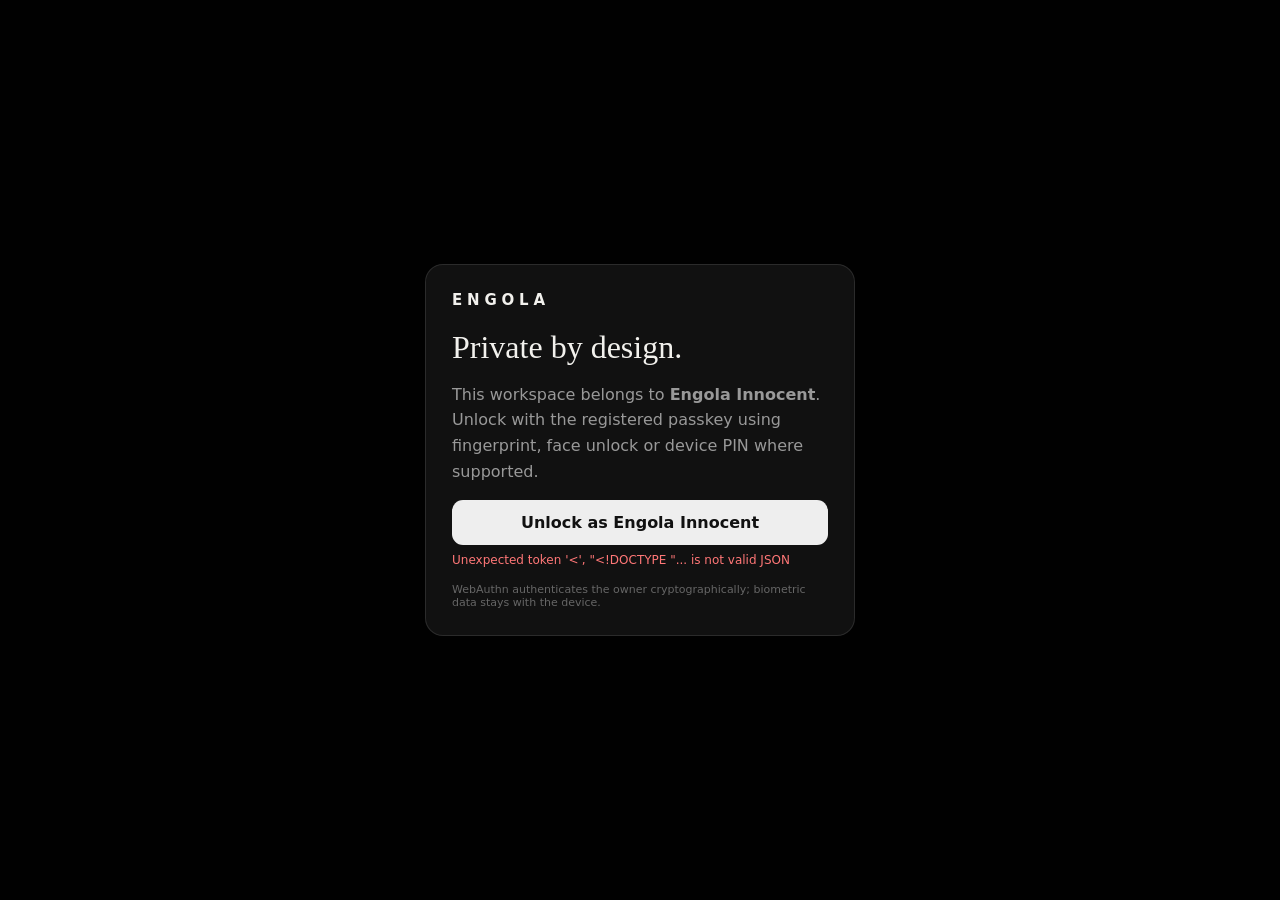
==== static/index.html @ 280062da "Engola v0.6: router-split architecture + Career, Uganda, Voice, Google OAuth modules Continuation fr" ====
<!doctype html><html lang="en"><head><meta charset="utf-8"><meta name="viewport" content="width=device-width,initial-scale=1"><meta name="theme-color" content="#090909"><link rel="manifest" href="/static/manifest.webmanifest"><title>Engola — Private AI Chief of Staff</title><style>
:root{--bg:#090909;--panel:rgba(22,22,22,.72);--panel2:rgba(255,255,255,.06);--line:rgba(255,255,255,.11);--text:#f2f1ed;--muted:#a5a39e;--white:#f7f6f1;--good:#77d7a0;--danger:#ff7777}*{box-sizing:border-box}html,body{margin:0;background:var(--bg);color:var(--text);font-family:Inter,ui-sans-serif,system-ui,-apple-system,Segoe UI,sans-serif}button,input,textarea{font:inherit}.hidden{display:none!important}.app{height:100vh;display:grid;grid-template-columns:230px 1fr;overflow:hidden;background:#0b0b0b}.side{background:linear-gradient(180deg,#0d0d0d,#070707);border-right:1px solid var(--line);padding:20px 14px;display:flex;flex-direction:column}.brand{font-size:15px;letter-spacing:.32em;font-weight:600;padding:8px 10px 28px}.nav{display:grid;gap:5px}.nav button,.quick button{border:0;background:transparent;color:#aaa;text-align:left;padding:11px 12px;border-radius:10px;cursor:pointer}.nav button:hover,.nav button.active{background:#191919;color:#fff}.nav span{display:inline-block;width:24px;color:#777}.sideFoot{margin-top:auto;border-top:1px solid var(--line);padding-top:14px;color:#8f8d89;font-size:11px;line-height:1.7}.ownerMini{border:1px solid var(--line);background:#111;border-radius:13px;padding:11px;margin-bottom:12px}.ownerMini b{color:#eee;font-size:12px}.ownerMini small{display:block;color:#777;margin-top:3px}.dot{color:var(--good)}.main{min-width:0;display:flex;flex-direction:column;position:relative}.top{height:62px;border-bottom:1px solid var(--line);display:flex;align-items:center;justify-content:space-between;padding:0 22px;background:rgba(10,10,10,.8);backdrop-filter:blur(18px);z-index:3}.topLeft{display:flex;gap:12px;align-items:center;color:#aaa;font-size:11px;letter-spacing:.1em}.badge{border:1px solid var(--line);padding:7px 10px;border-radius:999px;color:#ddd}.topRight{display:flex;gap:8px;align-items:center}.search{background:#121212;border:1px solid var(--line);color:#ddd;border-radius:10px;padding:9px 12px;width:min(320px,35vw)}.lock{border:1px solid var(--line);background:#151515;color:#ddd;border-radius:10px;padding:9px 12px;cursor:pointer}.workspace{position:relative;flex:1;overflow:auto}.hero{min-height:300px;position:relative;display:flex;align-items:flex-end;padding:42px;overflow:hidden;border-bottom:1px solid var(--line)}.hero:before{content:"";position:absolute;inset:0;background:linear-gradient(90deg,rgba(0,0,0,.92) 0%,rgba(0,0,0,.68) 38%,rgba(0,0,0,.15) 72%),linear-gradient(0deg,rgba(0,0,0,.85),transparent 60%),url([data-uri]) center 42%/cover no-repeat;filter:saturate(.72) contrast(1.04)}.heroContent{position:relative;z-index:1;max-width:670px}.eyebrow{font-size:10px;letter-spacing:.18em;color:#b8b5ae;text-transform:uppercase}.hero h1{font-family:Georgia,serif;font-weight:400;font-size:clamp(44px,6vw,78px);line-height:.92;margin:10px 0}.hero p{color:#c0bdb6;max-width:600px;font-size:15px;line-height:1.6}.heroMeta{position:absolute;right:28px;top:24px;z-index:1;background:rgba(0,0,0,.45);border:1px solid rgba(255,255,255,.12);backdrop-filter:blur(16px);padding:12px 15px;border-radius:12px;color:#bbb;font-size:11px}.grid{display:grid;grid-template-columns:minmax(0,1fr) 310px;gap:1px;background:var(--line)}.left,.right{background:#0b0b0b;padding:18px}.cards{display:grid;grid-template-columns:repeat(4,minmax(0,1fr));gap:10px}.card{background:linear-gradient(145deg,rgba(255,255,255,.065),rgba(255,255,255,.025));border:1px solid var(--line);border-radius:13px;padding:16px;min-height:125px}.card .label{font-size:9px;letter-spacing:.14em;color:#888;text-transform:uppercase}.card h3{font-size:15px;font-weight:600;margin:10px 0 7px}.card p{font-size:12px;color:#999;line-height:1.5;margin:0}.section{margin-top:18px;border:1px solid var(--line);border-radius:13px;overflow:hidden;background:rgba(255,255,255,.025)}.sectionHead{padding:13px 15px;border-bottom:1px solid var(--line);display:flex;justify-content:space-between;font-size:12px}.sectionHead span{color:#777}.brief{padding:15px;color:#c5c3be;font-size:13px;line-height:1.7}.brief strong{color:#fff}.list{display:grid}.row{padding:13px 15px;border-bottom:1px solid var(--line);display:flex;justify-content:space-between;gap:12px}.row:last-child{border-bottom:0}.row b{font-size:12px}.row small{color:#777}.right{background:#0a0a0a}.sideSection{border:1px solid var(--line);border-radius:13px;margin-bottom:12px;padding:14px}.sideSection h4{margin:0 0 12px;font-size:11px;letter-spacing:.12em;text-transform:uppercase;color:#999}.sideItem{display:flex;justify-content:space-between;padding:9px 0;border-bottom:1px solid rgba(255,255,255,.06);font-size:12px}.sideItem:last-child{border:0}.ok{color:var(--good)}.ask{color:#d2c29b}.deny{color:#c77}.composer{position:sticky;bottom:0;padding:15px 22px;background:linear-gradient(transparent,#0b0b0b 30%)}.box{max-width:850px;margin:auto;border:1px solid rgba(255,255,255,.16);background:rgba(20,20,20,.92);backdrop-filter:blur(20px);border-radius:15px;display:flex;align-items:flex-end;padding:7px}.box textarea{flex:1;background:transparent;border:0;outline:0;color:#eee;resize:none;min-height:42px;padding:10px}.send{width:40px;height:40px;border:0;border-radius:10px;background:#eee;color:#111;cursor:pointer}.modal{position:fixed;inset:0;z-index:10;background:rgba(0,0,0,.88);backdrop-filter:blur(20px);display:grid;place-items:center;padding:20px}.modalCard{width:min(430px,100%);background:#111;border:1px solid var(--line);border-radius:18px;padding:26px}.modalCard h2{font-family:Georgia,serif;font-weight:400;font-size:32px;margin:0 0 8px}.modalCard p{color:#999;line-height:1.6}.authbtn{width:100%;background:#eee;color:#111;border:0;padding:13px;border-radius:11px;font-weight:700;cursor:pointer}.token{width:100%;margin:12px 0;padding:12px;border-radius:10px;background:#090909;border:1px solid var(--line);color:#eee}.error{color:var(--danger);font-size:12px;min-height:18px;margin-top:8px}.secure{font-size:11px;color:#666;margin-top:12px}@media(max-width:1000px){.grid{grid-template-columns:1fr}.right{display:none}.cards{grid-template-columns:repeat(2,1fr)}}@media(max-width:700px){.app{grid-template-columns:1fr}.side{display:none}.hero{padding:28px 22px;min-height:320px}.heroMeta{display:none}.top{padding:0 12px}.search{width:170px}.cards{grid-template-columns:1fr}.left{padding:12px}.composer{padding:10px 12px}}
</style></head><body>
<div id="auth" class="modal"><div class="modalCard"><div class="brand" style="padding:0 0 20px">ENGOLA</div><h2>Private by design.</h2><p id="authText">This workspace belongs to <b>Engola Innocent</b>. Unlock with the registered passkey using fingerprint, face unlock or device PIN where supported.</p><div id="setupArea" class="hidden"><input id="setupToken" class="token" type="password" placeholder="One-time owner setup token"><button class="authbtn" onclick="setupOwner()">Register this device</button></div><div id="loginArea"><button class="authbtn" onclick="loginOwner()">Unlock as Engola Innocent</button></div><div id="authError" class="error"></div><div class="secure">WebAuthn authenticates the owner cryptographically; biometric data stays with the device.</div></div></div>
<div id="app" class="app hidden"><aside class="side"><div class="brand">ENGOLA</div><div class="nav"><button class="active"><span>⌂</span>Home</button><button><span>⌁</span>Intelligence</button><button onclick="showMedia()"><span>▶</span>Media Intelligence</button><button><span>▣</span>Work</button><button onclick="showCareer()"><span>◌</span>Career & Jobs</button><button onclick="showUganda()"><span>◇</span>Knowledge</button><button><span>□</span>Files</button><button><span>↯</span>Automations</button><button><span>◈</span>Memory</button><button onclick="showGoogle()"><span>◎</span>Google</button><button onclick="showVoice()"><span>♪</span>Voice Narration</button><button><span>◉</span>Security</button></div><div class="sideFoot"><div class="ownerMini"><b>Owner authenticated</b><small>Engola Innocent · Passkey active</small></div><div><span class="dot">●</span> System online</div><div>Private AI operating system · v0.6.0</div></div></aside><main class="main"><header class="top"><div class="topLeft"><span class="badge">OWNER MODE</span><span>ENGOLA INNOCENT</span></div><div class="topRight"><input class="search" placeholder="Search anything…"><button class="lock" onclick="toggleVoice()" id="voiceBtn">Voice</button><button class="lock" onclick="logout()">Lock</button></div></header><div class="workspace"><section id="mediaPanel" class="section" style="display:none;margin:18px 22px 0"><div class="sectionHead"><b>Media Intelligence</b><span>YouTube inside Engola</span></div><div style="display:grid;grid-template-columns:minmax(0,1.7fr) minmax(280px,.8fr);gap:14px"><div><div id="ytWrap" style="aspect-ratio:16/9;background:#050505;border:1px solid var(--line);border-radius:14px;overflow:hidden;display:grid;place-items:center;color:#777">Paste a YouTube link to bring the player into Engola.</div><div id="mediaMeta" class="brief" style="margin-top:10px">Engola can embed the video and study its public metadata and related authoritative sources. It will not pretend it watched a video when no transcript/content is available.</div></div><div class="brief"><input id="ytUrl" class="token" placeholder="YouTube URL…"><button class="authbtn" onclick="loadMedia()">Bring into Engola</button><button class="authbtn" style="margin-top:8px;background:#1a1a1a;color:#eee;border:1px solid var(--line)" onclick="studyMedia()">Study & learn</button><div id="mediaStatus" class="error"></div></div></div></section><section id="careerPanel" class="section" style="display:none;margin:18px 22px 0"><div class="sectionHead"><b>Career & Jobs</b><span>Transparent match scoring</span></div><div style="display:grid;grid-template-columns:minmax(0,1.1fr) minmax(260px,.9fr);gap:14px"><div><div id="careerList" class="list">Loading…</div></div><div class="brief"><input id="careerTitle" class="token" placeholder="Job title…"><input id="careerCompany" class="token" style="margin-top:8px" placeholder="Company (optional)…"><input id="careerUrl" class="token" style="margin-top:8px" placeholder="Listing URL (optional)…"><textarea id="careerDescription" class="token" style="margin-top:8px;min-height:90px" placeholder="Paste the job description…"></textarea><button class="authbtn" style="margin-top:8px" onclick="addOpportunity()">Add & score</button><div id="careerStatus" class="error"></div><div class="brief" style="margin-top:12px">Scoring compares this description against skills you've told Engola to remember (memory key <code>skill:*</code>). Nothing is ever submitted anywhere without your explicit approval, and Engola has no live job-board integration -- approved opportunities are marked ready for you to submit by hand.</div></div></div></section><section id="ugandaPanel" class="section" style="display:none;margin:18px 22px 0"><div class="sectionHead"><b>Uganda Knowledge</b><span>Authoritative source registry</span></div><div id="ugandaList" class="list">Loading…</div></section><section id="googlePanel" class="section" style="display:none;margin:18px 22px 0"><div class="sectionHead"><b>Google</b><span>OAuth connection</span></div><div class="brief" id="googleStatus">Checking status…</div><div style="margin-top:10px;display:flex;gap:8px"><button class="authbtn" onclick="connectGoogle()">Connect Google account</button><button class="authbtn" style="background:#1a1a1a;color:#eee;border:1px solid var(--line)" onclick="disconnectGoogle()">Disconnect</button></div></section><section id="voicePanel" class="section" style="display:none;margin:18px 22px 0"><div class="sectionHead"><b>Voice Narration</b><span>Pacing preview, no cloned voices</span></div><div class="brief"><textarea id="voiceText" class="token" style="min-height:100px" placeholder="Paste text for Engola to narrate in a paced, documentary style…"></textarea><button class="authbtn" style="margin-top:8px" onclick="narratePreview()">Shape & play</button><div id="voiceStatus" class="error"></div><div id="voiceSegments" class="list" style="margin-top:10px"></div></div></section><section class="hero"><div class="heroContent"><div class="eyebrow">Private AI chief of staff</div><h1>Good evening, Sir.</h1><p>I've gathered your priorities, opportunities and active work into one place. Ask me to research, plan, create or execute.</p></div><div class="heroMeta">Kampala · Owner authenticated<br><span class="dot">●</span> All systems nominal</div></section><section class="grid"><div class="left"><div class="cards"><div class="card"><div class="label">Priority</div><h3>Tax & Regulatory</h3><p>Latest Uganda research, filings and response work.</p></div><div class="card"><div class="label">Opportunities</div><h3>Career & Jobs</h3><p>Find, rank and prepare applications for strong matches.</p></div><div class="card"><div class="label">Watchlist</div><h3>Important signals</h3><p>Business, finance and regulatory changes worth your attention.</p></div><div class="card"><div class="label">Next actions</div><h3>Today's focus</h3><p>Turn priorities into concrete actions, not just suggestions.</p></div></div><div class="section"><div class="sectionHead"><b>Today's Briefing</b><span>Prepared for Sir</span></div><div class="brief"><strong>Sir, here's what I've prioritized:</strong><br>• Review current Uganda tax developments and active client matters.<br>• Check newly matched finance, tax and accounting roles.<br>• Keep your documents, deadlines and projects organized.<br>• Surface anything that could materially affect your opportunities or security.</div></div><div class="section"><div class="sectionHead"><b>Recent activity</b><span>Live</span></div><div class="list"><div class="row" style="cursor:pointer" onclick="showUganda()"><b>Knowledge base</b><small>Uganda laws & regulations</small></div><div class="row" style="cursor:pointer" onclick="showCareer()"><b>Career agent</b><small>Job search ready</small></div><div class="row"><b>Owner memory</b><small>Continuous learning enabled</small></div></div></div><div id="chat"></div></div><aside class="right"><div class="sideSection"><h4>Active context</h4><div class="sideItem"><span>Uganda Laws & Constitution</span><span class="ok">Live</span></div><div class="sideItem"><span>Tax Laws & URA</span><span class="ok">Live</span></div><div class="sideItem"><span>Career profile</span><span class="ask">Connected</span></div><div class="sideItem"><span>Private files</span><span class="ask">Permission</span></div></div><div class="sideSection"><h4>Permissions</h4><div id="permissions"></div></div><div class="sideSection"><h4>Security state</h4><div class="sideItem"><span>Owner identity</span><span class="ok">Verified</span></div><div class="sideItem"><span>External actions</span><span class="ask">Approval</span></div><div class="sideItem"><span>Financial actions</span><span class="deny">Locked</span></div></div></aside></section></div><div class="composer"><div class="box"><textarea id="input" placeholder="What shall we handle, Sir?" rows="1" onkeydown="key(event)"></textarea><button class="send" onclick="send()">→</button></div></div></main></div>
<script>
const $=id=>document.getElementById(id);function b64ToBytes(s){s=s.replace(/-/g,'+').replace(/_/g,'/');while(s.length%4)s+='=';const bin=atob(s);return Uint8Array.from(bin,c=>c.charCodeAt(0))}function bytesToB64(buf){let s='';new Uint8Array(buf).forEach(b=>s+=String.fromCharCode(b));return btoa(s).replace(/\+/g,'-').replace(/\//g,'_').replace(/=+$/,'')}function creationOpts(o){return {...o,challenge:b64ToBytes(o.challenge),user:{...o.user,id:b64ToBytes(o.user.id)},excludeCredentials:(o.excludeCredentials||[]).map(x=>({...x,id:b64ToBytes(x.id)}))}}function requestOpts(o){return {...o,challenge:b64ToBytes(o.challenge),allowCredentials:(o.allowCredentials||[]).map(x=>({...x,id:b64ToBytes(x.id)}))}}function credentialJSON(c){return {id:c.id,rawId:bytesToB64(c.rawId),type:c.type,response:{clientDataJSON:bytesToB64(c.response.clientDataJSON),attestationObject:c.response.attestationObject?bytesToB64(c.response.attestationObject):undefined,authenticatorData:c.response.authenticatorData?bytesToB64(c.response.authenticatorData):undefined,signature:c.response.signature?bytesToB64(c.response.signature):undefined,userHandle:c.response.userHandle?bytesToB64(c.response.userHandle):null}}}async function api(url,opts={}){const r=await fetch(url,{...opts,headers:{'Content-Type':'application/json',...(opts.headers||{})}});const d=await r.json();if(!r.ok)throw Error(d.error||'Request failed');return d}async function boot(){try{const s=await api('/api/auth/status');if(s.authenticated){unlock();return}if(s.setup_required){$('setupArea').classList.remove('hidden');$('loginArea').classList.add('hidden');$('authText').innerHTML='One-time setup for <b>Engola Innocent</b>. Enter the deployment token and approve the device passkey prompt.'}}catch(e){err(e.message)}}function unlock(){$('auth').classList.add('hidden');$('app').classList.remove('hidden');load()}async function setupOwner(){try{$('authError').textContent='';const token=$('setupToken').value.trim();const o=await api('/api/auth/setup/options',{method:'POST',body:JSON.stringify({setup_token:token})});const c=await navigator.credentials.create({publicKey:creationOpts(o)});await api('/api/auth/setup/verify',{method:'POST',body:JSON.stringify({...credentialJSON(c),setup_token:token})});unlock()}catch(e){err(e.message)}}async function loginOwner(){try{$('authError').textContent='';const o=await api('/api/auth/login/options',{method:'POST'});const c=await navigator.credentials.get({publicKey:requestOpts(o)});await api('/api/auth/login/verify',{method:'POST',body:JSON.stringify(credentialJSON(c))});unlock()}catch(e){err(e.message)}}function err(x){$('authError').textContent=x}async function logout(){await api('/api/auth/logout',{method:'POST'});location.reload()}async function load(){try{const d=await api('/api/history');renderPermissions(d.permissions);for(const m of d.messages)addMsg(m.role,m.content)}catch(e){if(e.message.includes('authentication'))location.reload()}}function renderPermissions(ps){$('permissions').innerHTML=ps.map(p=>`<div class="sideItem"><span>${p.name}</span><span class="${p.status==='allow'?'ok':p.status==='deny'?'deny':'ask'}">${p.status}</span></div>`).join('')}function addMsg(role,text){const el=document.createElement('div');el.className='section';el.style.marginTop='14px';el.innerHTML=`<div class="sectionHead"><b>${role==='assistant'?'Engola':'Sir'}</b><span>Conversation</span></div><div class="brief"></div>`;el.querySelector('.brief').textContent=text;$('chat').appendChild(el);if(role==='assistant'&&window.engolaVoice) speak(text)}function key(e){if(e.key==='Enter'&&!e.shiftKey){e.preventDefault();send()}}async function send(){const i=$('input'),text=i.value.trim();if(!text)return;i.value='';addMsg('user',text);const loading=document.createElement('div');loading.className='section';loading.innerHTML='<div class="brief">Engola is thinking…</div>';$('chat').appendChild(loading);try{const d=await api('/api/chat',{method:'POST',body:JSON.stringify({message:text})});loading.remove();addMsg('assistant',d.answer)}catch(e){loading.querySelector('.brief').textContent='Error: '+e.message}}

window.engolaVoice=false;function pickVoice(){const vs=speechSynthesis.getVoices();return vs.find(v=>/^en-GB/i.test(v.lang))||vs.find(v=>/English.*UK|British/i.test(v.name))||vs.find(v=>/^en/i.test(v.lang))||vs[0]}function speak(text){if(!('speechSynthesis'in window))return;speechSynthesis.cancel();const u=new SpeechSynthesisUtterance(text);const v=pickVoice();if(v)u.voice=v;u.lang='en-GB';u.rate=.88;u.pitch=.86;speechSynthesis.speak(u)}function toggleVoice(){if(!('speechSynthesis'in window)){alert('Voice playback is not supported by this browser.');return}window.engolaVoice=!window.engolaVoice;$('voiceBtn').textContent=window.engolaVoice?'Voice on':'Voice';if(!window.engolaVoice)speechSynthesis.cancel();else speak('Voice mode is active, Sir.')}

async function loadMedia(){const url=$('ytUrl').value.trim();if(!url)return;try{$('mediaStatus').textContent='';const d=await api('/api/media/youtube',{method:'POST',body:JSON.stringify({url})});$('ytWrap').innerHTML=`<iframe src="${d.embed_url}" style="width:100%;height:100%;border:0" allow="accelerometer;autoplay;clipboard-write;encrypted-media;gyroscope;picture-in-picture;web-share" allowfullscreen></iframe>`;$('mediaMeta').innerHTML=`<b>${escapeHtml(d.title)}</b><br>${escapeHtml(d.author||'YouTube')}<br><small>${escapeHtml(d.watch_url)}</small>`;window.currentMedia=d}catch(e){$('mediaStatus').textContent=e.message}}
async function studyMedia(){if(!window.currentMedia){await loadMedia();}if(!window.currentMedia)return;try{$('mediaStatus').textContent='Engola is studying the source and checking related information…';const d=await api('/api/media/study',{method:'POST',body:JSON.stringify({url:window.currentMedia.watch_url,title:window.currentMedia.title})});$('mediaMeta').textContent=d.answer;$('mediaStatus').textContent='Stored in private Engola memory.'}catch(e){$('mediaStatus').textContent=e.message}}
function showMedia(){$('mediaPanel').style.display='block';$('mediaPanel').scrollIntoView({behavior:'smooth',block:'start'})}
function showPanel(id){$(id).style.display='block';$(id).scrollIntoView({behavior:'smooth',block:'start'})}

function showCareer(){showPanel('careerPanel');loadCareer()}
async function loadCareer(){try{const d=await api('/api/career/opportunities');renderCareer(d.opportunities)}catch(e){$('careerList').textContent=e.message}}
function renderCareer(items){if(!items.length){$('careerList').innerHTML='<div class="brief">No opportunities yet. Add one on the right.</div>';return}$('careerList').innerHTML=items.map(o=>{let bd={};try{bd=JSON.parse((o.score_breakdown||'{}').replace(/'/g,'"'))}catch(e){}const skills=(bd.matched_skills||[]).join(', ')||'—';return `<div class="row"><b>${escapeHtml(o.title)}${o.company?' · '+escapeHtml(o.company):''}</b><small>Score ${o.score??0}/100 · matched: ${escapeHtml(skills)} · status: ${o.status}</small><div style="margin-top:6px;display:flex;gap:6px;flex-wrap:wrap"><button class="authbtn" style="padding:6px 10px" onclick="rescoreOpportunity(${o.id})">Rescore</button><button class="authbtn" style="padding:6px 10px" onclick="approveOpportunity(${o.id})">Approve</button><button class="authbtn" style="padding:6px 10px" onclick="submitOpportunity(${o.id})">Mark ready</button></div></div>`}).join('')}
async function addOpportunity(){try{$('careerStatus').textContent='';const title=$('careerTitle').value.trim();const company=$('careerCompany').value.trim();const url=$('careerUrl').value.trim();const description=$('careerDescription').value.trim();if(!title||!description){$('careerStatus').textContent='Title and description are required.';return}await api('/api/career/opportunities',{method:'POST',body:JSON.stringify({title,company,url,description})});$('careerTitle').value='';$('careerCompany').value='';$('careerUrl').value='';$('careerDescription').value='';loadCareer()}catch(e){$('careerStatus').textContent=e.message}}
async function rescoreOpportunity(id){try{await api(`/api/career/opportunities/${id}/rescore`,{method:'POST'});loadCareer()}catch(e){$('careerStatus').textContent=e.message}}
async function approveOpportunity(id){try{await api(`/api/career/opportunities/${id}/approve`,{method:'POST',body:JSON.stringify({confirm:true})});loadCareer()}catch(e){$('careerStatus').textContent=e.message}}
async function submitOpportunity(id){try{const d=await api(`/api/career/opportunities/${id}/submit`,{method:'POST'});alert(d.note||'Marked ready.');loadCareer()}catch(e){$('careerStatus').textContent=e.message}}

function showUganda(){showPanel('ugandaPanel');loadUganda()}
async function loadUganda(){try{const d=await api('/api/uganda/sources');$('ugandaList').innerHTML=d.sources.map(s=>`<div class="row"><b>${escapeHtml(s.name)}</b><small>${escapeHtml(s.domain)} · ${escapeHtml(s.category)}</small><div style="color:#999;font-size:12px;margin-top:4px">${escapeHtml(s.description)}</div></div>`).join('')}catch(e){$('ugandaList').textContent=e.message}}

function showGoogle(){showPanel('googlePanel');loadGoogle()}
async function loadGoogle(){try{const d=await api('/api/google/status');$('googleStatus').innerHTML=d.configured?(d.connected?'<span class="ok">Connected.</span> Engola can use your authorized Google scopes.':'Configured, but not yet connected. Click Connect to authorize.'):'Google OAuth is not configured on the server (no client credentials set). Connecting will not work until an owner adds real credentials to the environment.'}catch(e){$('googleStatus').textContent=e.message}}
function connectGoogle(){location.href='/api/google/authorize'}
async function disconnectGoogle(){try{await api('/api/google/disconnect',{method:'POST'});loadGoogle()}catch(e){$('googleStatus').textContent=e.message}}

function showVoice(){showPanel('voicePanel')}
async function narratePreview(){try{$('voiceStatus').textContent='';const text=$('voiceText').value.trim();if(!text){$('voiceStatus').textContent='Enter some text first.';return}const d=await api('/api/voice/narrate',{method:'POST',body:JSON.stringify({text})});$('voiceSegments').innerHTML=d.segments.map(s=>`<div class="row"><b>${escapeHtml(s.text)}</b><small>~${s.estimated_seconds}s · pause after: ${s.pause_after_ms}ms</small></div>`).join('')+`<div class="brief" style="margin-top:8px">${escapeHtml(d.note)}</div>`;if('speechSynthesis'in window){speechSynthesis.cancel();for(const seg of d.segments){await new Promise(res=>{const u=new SpeechSynthesisUtterance(seg.text);const v=pickVoice();if(v)u.voice=v;u.lang='en-GB';u.rate=.88;u.pitch=.86;u.onend=()=>setTimeout(res,seg.pause_after_ms||0);speechSynthesis.speak(u)})}}}catch(e){$('voiceStatus').textContent=e.message}}
function escapeHtml(x){return String(x).replace(/[&<>"']/g,c=>({'&':'&amp;','<':'&lt;','>':'&gt;','"':'&quot;',"'":'&#39;'}[c]))}

if('serviceWorker'in navigator)navigator.serviceWorker.register('/static/sw.js').catch(()=>{});boot();
</script></body></html>
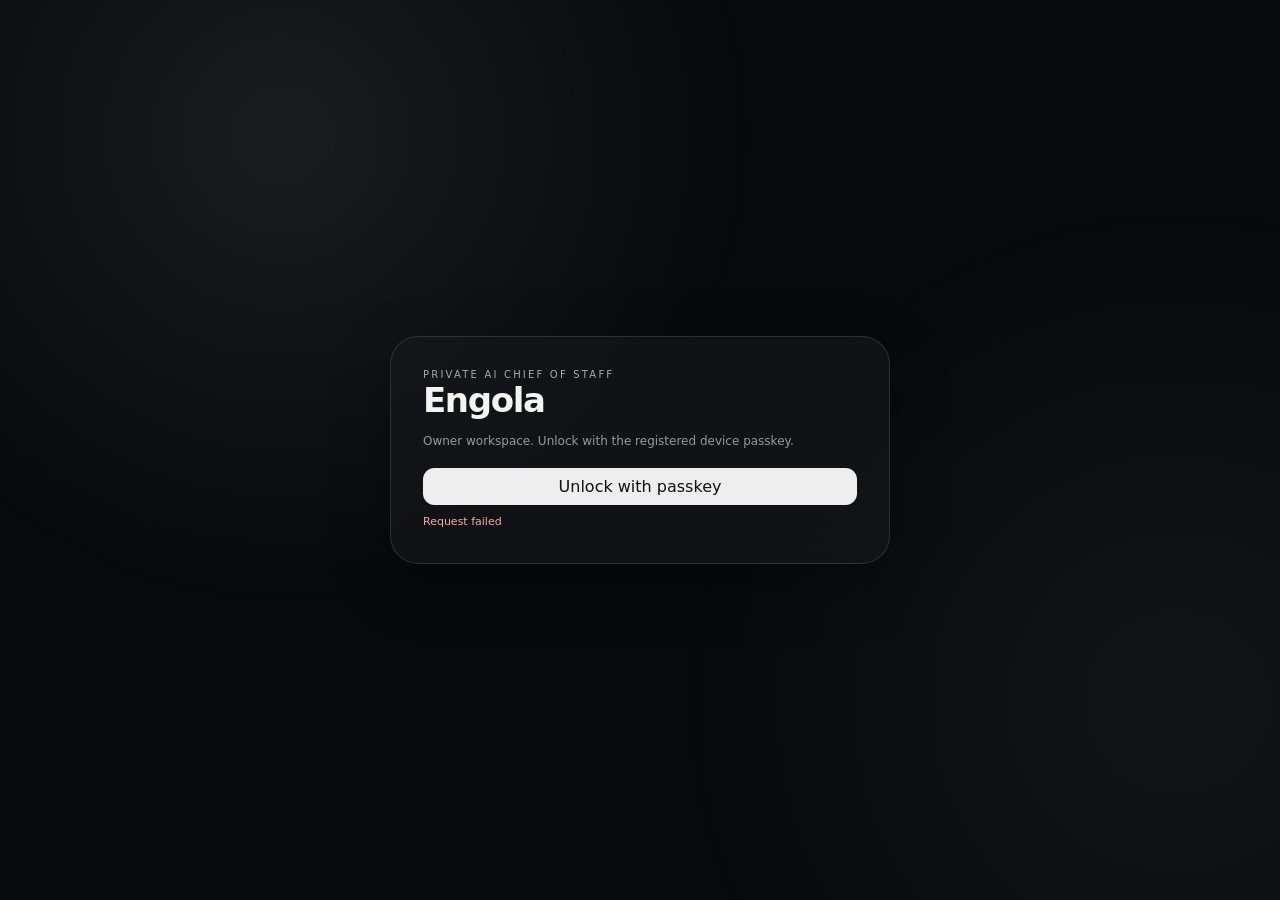
==== commit 7fade71e: "Engola v0.10: deploy functional command center UI" ====
--- a/static/index.html
+++ b/static/index.html
@@ -1,37 +1,50 @@
-<!doctype html><html lang="en"><head><meta charset="utf-8"><meta name="viewport" content="width=device-width,initial-scale=1"><meta name="theme-color" content="#090909"><link rel="manifest" href="/static/manifest.webmanifest"><title>Engola — Private AI Chief of Staff</title><style>
-:root{--bg:#090909;--panel:rgba(22,22,22,.72);--panel2:rgba(255,255,255,.06);--line:rgba(255,255,255,.11);--text:#f2f1ed;--muted:#a5a39e;--white:#f7f6f1;--good:#77d7a0;--danger:#ff7777}*{box-sizing:border-box}html,body{margin:0;background:var(--bg);color:var(--text);font-family:Inter,ui-sans-serif,system-ui,-apple-system,Segoe UI,sans-serif}button,input,textarea{font:inherit}.hidden{display:none!important}.app{height:100vh;display:grid;grid-template-columns:230px 1fr;overflow:hidden;background:#0b0b0b}.side{background:linear-gradient(180deg,#0d0d0d,#070707);border-right:1px solid var(--line);padding:20px 14px;display:flex;flex-direction:column}.brand{font-size:15px;letter-spacing:.32em;font-weight:600;padding:8px 10px 28px}.nav{display:grid;gap:5px}.nav button,.quick button{border:0;background:transparent;color:#aaa;text-align:left;padding:11px 12px;border-radius:10px;cursor:pointer}.nav button:hover,.nav button.active{background:#191919;color:#fff}.nav span{display:inline-block;width:24px;color:#777}.sideFoot{margin-top:auto;border-top:1px solid var(--line);padding-top:14px;color:#8f8d89;font-size:11px;line-height:1.7}.ownerMini{border:1px solid var(--line);background:#111;border-radius:13px;padding:11px;margin-bottom:12px}.ownerMini b{color:#eee;font-size:12px}.ownerMini small{display:block;color:#777;margin-top:3px}.dot{color:var(--good)}.main{min-width:0;display:flex;flex-direction:column;position:relative}.top{height:62px;border-bottom:1px solid var(--line);display:flex;align-items:center;justify-content:space-between;padding:0 22px;background:rgba(10,10,10,.8);backdrop-filter:blur(18px);z-index:3}.topLeft{display:flex;gap:12px;align-items:center;color:#aaa;font-size:11px;letter-spacing:.1em}.badge{border:1px solid var(--line);padding:7px 10px;border-radius:999px;color:#ddd}.topRight{display:flex;gap:8px;align-items:center}.search{background:#121212;border:1px solid var(--line);color:#ddd;border-radius:10px;padding:9px 12px;width:min(320px,35vw)}.lock{border:1px solid var(--line);background:#151515;color:#ddd;border-radius:10px;padding:9px 12px;cursor:pointer}.workspace{position:relative;flex:1;overflow:auto}.hero{min-height:300px;position:relative;display:flex;align-items:flex-end;padding:42px;overflow:hidden;border-bottom:1px solid var(--line)}.hero:before{content:"";position:absolute;inset:0;background:linear-gradient(90deg,rgba(0,0,0,.92) 0%,rgba(0,0,0,.68) 38%,rgba(0,0,0,.15) 72%),linear-gradient(0deg,rgba(0,0,0,.85),transparent 60%),url([data-uri]) center 42%/cover no-repeat;filter:saturate(.72) contrast(1.04)}.heroContent{position:relative;z-index:1;max-width:670px}.eyebrow{font-size:10px;letter-spacing:.18em;color:#b8b5ae;text-transform:uppercase}.hero h1{font-family:Georgia,serif;font-weight:400;font-size:clamp(44px,6vw,78px);line-height:.92;margin:10px 0}.hero p{color:#c0bdb6;max-width:600px;font-size:15px;line-height:1.6}.heroMeta{position:absolute;right:28px;top:24px;z-index:1;background:rgba(0,0,0,.45);border:1px solid rgba(255,255,255,.12);backdrop-filter:blur(16px);padding:12px 15px;border-radius:12px;color:#bbb;font-size:11px}.grid{display:grid;grid-template-columns:minmax(0,1fr) 310px;gap:1px;background:var(--line)}.left,.right{background:#0b0b0b;padding:18px}.cards{display:grid;grid-template-columns:repeat(4,minmax(0,1fr));gap:10px}.card{background:linear-gradient(145deg,rgba(255,255,255,.065),rgba(255,255,255,.025));border:1px solid var(--line);border-radius:13px;padding:16px;min-height:125px}.card .label{font-size:9px;letter-spacing:.14em;color:#888;text-transform:uppercase}.card h3{font-size:15px;font-weight:600;margin:10px 0 7px}.card p{font-size:12px;color:#999;line-height:1.5;margin:0}.section{margin-top:18px;border:1px solid var(--line);border-radius:13px;overflow:hidden;background:rgba(255,255,255,.025)}.sectionHead{padding:13px 15px;border-bottom:1px solid var(--line);display:flex;justify-content:space-between;font-size:12px}.sectionHead span{color:#777}.brief{padding:15px;color:#c5c3be;font-size:13px;line-height:1.7}.brief strong{color:#fff}.list{display:grid}.row{padding:13px 15px;border-bottom:1px solid var(--line);display:flex;justify-content:space-between;gap:12px}.row:last-child{border-bottom:0}.row b{font-size:12px}.row small{color:#777}.right{background:#0a0a0a}.sideSection{border:1px solid var(--line);border-radius:13px;margin-bottom:12px;padding:14px}.sideSection h4{margin:0 0 12px;font-size:11px;letter-spacing:.12em;text-transform:uppercase;color:#999}.sideItem{display:flex;justify-content:space-between;padding:9px 0;border-bottom:1px solid rgba(255,255,255,.06);font-size:12px}.sideItem:last-child{border:0}.ok{color:var(--good)}.ask{color:#d2c29b}.deny{color:#c77}.composer{position:sticky;bottom:0;padding:15px 22px;background:linear-gradient(transparent,#0b0b0b 30%)}.box{max-width:850px;margin:auto;border:1px solid rgba(255,255,255,.16);background:rgba(20,20,20,.92);backdrop-filter:blur(20px);border-radius:15px;display:flex;align-items:flex-end;padding:7px}.box textarea{flex:1;background:transparent;border:0;outline:0;color:#eee;resize:none;min-height:42px;padding:10px}.send{width:40px;height:40px;border:0;border-radius:10px;background:#eee;color:#111;cursor:pointer}.modal{position:fixed;inset:0;z-index:10;background:rgba(0,0,0,.88);backdrop-filter:blur(20px);display:grid;place-items:center;padding:20px}.modalCard{width:min(430px,100%);background:#111;border:1px solid var(--line);border-radius:18px;padding:26px}.modalCard h2{font-family:Georgia,serif;font-weight:400;font-size:32px;margin:0 0 8px}.modalCard p{color:#999;line-height:1.6}.authbtn{width:100%;background:#eee;color:#111;border:0;padding:13px;border-radius:11px;font-weight:700;cursor:pointer}.token{width:100%;margin:12px 0;padding:12px;border-radius:10px;background:#090909;border:1px solid var(--line);color:#eee}.error{color:var(--danger);font-size:12px;min-height:18px;margin-top:8px}.secure{font-size:11px;color:#666;margin-top:12px}@media(max-width:1000px){.grid{grid-template-columns:1fr}.right{display:none}.cards{grid-template-columns:repeat(2,1fr)}}@media(max-width:700px){.app{grid-template-columns:1fr}.side{display:none}.hero{padding:28px 22px;min-height:320px}.heroMeta{display:none}.top{padding:0 12px}.search{width:170px}.cards{grid-template-columns:1fr}.left{padding:12px}.composer{padding:10px 12px}}
-</style></head><body>
-<div id="auth" class="modal"><div class="modalCard"><div class="brand" style="padding:0 0 20px">ENGOLA</div><h2>Private by design.</h2><p id="authText">This workspace belongs to <b>Engola Innocent</b>. Unlock with the registered passkey using fingerprint, face unlock or device PIN where supported.</p><div id="setupArea" class="hidden"><input id="setupToken" class="token" type="password" placeholder="One-time owner setup token"><button class="authbtn" onclick="setupOwner()">Register this device</button></div><div id="loginArea"><button class="authbtn" onclick="loginOwner()">Unlock as Engola Innocent</button></div><div id="authError" class="error"></div><div class="secure">WebAuthn authenticates the owner cryptographically; biometric data stays with the device.</div></div></div>
-<div id="app" class="app hidden"><aside class="side"><div class="brand">ENGOLA</div><div class="nav"><button class="active"><span>⌂</span>Home</button><button><span>⌁</span>Intelligence</button><button onclick="showMedia()"><span>▶</span>Media Intelligence</button><button><span>▣</span>Work</button><button onclick="showCareer()"><span>◌</span>Career & Jobs</button><button onclick="showUganda()"><span>◇</span>Knowledge</button><button><span>□</span>Files</button><button><span>↯</span>Automations</button><button><span>◈</span>Memory</button><button onclick="showGoogle()"><span>◎</span>Google</button><button onclick="showVoice()"><span>♪</span>Voice Narration</button><button><span>◉</span>Security</button></div><div class="sideFoot"><div class="ownerMini"><b>Owner authenticated</b><small>Engola Innocent · Passkey active</small></div><div><span class="dot">●</span> System online</div><div>Private AI operating system · v0.6.0</div></div></aside><main class="main"><header class="top"><div class="topLeft"><span class="badge">OWNER MODE</span><span>ENGOLA INNOCENT</span></div><div class="topRight"><input class="search" placeholder="Search anything…"><button class="lock" onclick="toggleVoice()" id="voiceBtn">Voice</button><button class="lock" onclick="logout()">Lock</button></div></header><div class="workspace"><section id="mediaPanel" class="section" style="display:none;margin:18px 22px 0"><div class="sectionHead"><b>Media Intelligence</b><span>YouTube inside Engola</span></div><div style="display:grid;grid-template-columns:minmax(0,1.7fr) minmax(280px,.8fr);gap:14px"><div><div id="ytWrap" style="aspect-ratio:16/9;background:#050505;border:1px solid var(--line);border-radius:14px;overflow:hidden;display:grid;place-items:center;color:#777">Paste a YouTube link to bring the player into Engola.</div><div id="mediaMeta" class="brief" style="margin-top:10px">Engola can embed the video and study its public metadata and related authoritative sources. It will not pretend it watched a video when no transcript/content is available.</div></div><div class="brief"><input id="ytUrl" class="token" placeholder="YouTube URL…"><button class="authbtn" onclick="loadMedia()">Bring into Engola</button><button class="authbtn" style="margin-top:8px;background:#1a1a1a;color:#eee;border:1px solid var(--line)" onclick="studyMedia()">Study & learn</button><div id="mediaStatus" class="error"></div></div></div></section><section id="careerPanel" class="section" style="display:none;margin:18px 22px 0"><div class="sectionHead"><b>Career & Jobs</b><span>Transparent match scoring</span></div><div style="display:grid;grid-template-columns:minmax(0,1.1fr) minmax(260px,.9fr);gap:14px"><div><div id="careerList" class="list">Loading…</div></div><div class="brief"><input id="careerTitle" class="token" placeholder="Job title…"><input id="careerCompany" class="token" style="margin-top:8px" placeholder="Company (optional)…"><input id="careerUrl" class="token" style="margin-top:8px" placeholder="Listing URL (optional)…"><textarea id="careerDescription" class="token" style="margin-top:8px;min-height:90px" placeholder="Paste the job description…"></textarea><button class="authbtn" style="margin-top:8px" onclick="addOpportunity()">Add & score</button><div id="careerStatus" class="error"></div><div class="brief" style="margin-top:12px">Scoring compares this description against skills you've told Engola to remember (memory key <code>skill:*</code>). Nothing is ever submitted anywhere without your explicit approval, and Engola has no live job-board integration -- approved opportunities are marked ready for you to submit by hand.</div></div></div></section><section id="ugandaPanel" class="section" style="display:none;margin:18px 22px 0"><div class="sectionHead"><b>Uganda Knowledge</b><span>Authoritative source registry</span></div><div id="ugandaList" class="list">Loading…</div></section><section id="googlePanel" class="section" style="display:none;margin:18px 22px 0"><div class="sectionHead"><b>Google</b><span>OAuth connection</span></div><div class="brief" id="googleStatus">Checking status…</div><div style="margin-top:10px;display:flex;gap:8px"><button class="authbtn" onclick="connectGoogle()">Connect Google account</button><button class="authbtn" style="background:#1a1a1a;color:#eee;border:1px solid var(--line)" onclick="disconnectGoogle()">Disconnect</button></div></section><section id="voicePanel" class="section" style="display:none;margin:18px 22px 0"><div class="sectionHead"><b>Voice Narration</b><span>Pacing preview, no cloned voices</span></div><div class="brief"><textarea id="voiceText" class="token" style="min-height:100px" placeholder="Paste text for Engola to narrate in a paced, documentary style…"></textarea><button class="authbtn" style="margin-top:8px" onclick="narratePreview()">Shape & play</button><div id="voiceStatus" class="error"></div><div id="voiceSegments" class="list" style="margin-top:10px"></div></div></section><section class="hero"><div class="heroContent"><div class="eyebrow">Private AI chief of staff</div><h1>Good evening, Sir.</h1><p>I've gathered your priorities, opportunities and active work into one place. Ask me to research, plan, create or execute.</p></div><div class="heroMeta">Kampala · Owner authenticated<br><span class="dot">●</span> All systems nominal</div></section><section class="grid"><div class="left"><div class="cards"><div class="card"><div class="label">Priority</div><h3>Tax & Regulatory</h3><p>Latest Uganda research, filings and response work.</p></div><div class="card"><div class="label">Opportunities</div><h3>Career & Jobs</h3><p>Find, rank and prepare applications for strong matches.</p></div><div class="card"><div class="label">Watchlist</div><h3>Important signals</h3><p>Business, finance and regulatory changes worth your attention.</p></div><div class="card"><div class="label">Next actions</div><h3>Today's focus</h3><p>Turn priorities into concrete actions, not just suggestions.</p></div></div><div class="section"><div class="sectionHead"><b>Today's Briefing</b><span>Prepared for Sir</span></div><div class="brief"><strong>Sir, here's what I've prioritized:</strong><br>• Review current Uganda tax developments and active client matters.<br>• Check newly matched finance, tax and accounting roles.<br>• Keep your documents, deadlines and projects organized.<br>• Surface anything that could materially affect your opportunities or security.</div></div><div class="section"><div class="sectionHead"><b>Recent activity</b><span>Live</span></div><div class="list"><div class="row" style="cursor:pointer" onclick="showUganda()"><b>Knowledge base</b><small>Uganda laws & regulations</small></div><div class="row" style="cursor:pointer" onclick="showCareer()"><b>Career agent</b><small>Job search ready</small></div><div class="row"><b>Owner memory</b><small>Continuous learning enabled</small></div></div></div><div id="chat"></div></div><aside class="right"><div class="sideSection"><h4>Active context</h4><div class="sideItem"><span>Uganda Laws & Constitution</span><span class="ok">Live</span></div><div class="sideItem"><span>Tax Laws & URA</span><span class="ok">Live</span></div><div class="sideItem"><span>Career profile</span><span class="ask">Connected</span></div><div class="sideItem"><span>Private files</span><span class="ask">Permission</span></div></div><div class="sideSection"><h4>Permissions</h4><div id="permissions"></div></div><div class="sideSection"><h4>Security state</h4><div class="sideItem"><span>Owner identity</span><span class="ok">Verified</span></div><div class="sideItem"><span>External actions</span><span class="ask">Approval</span></div><div class="sideItem"><span>Financial actions</span><span class="deny">Locked</span></div></div></aside></section></div><div class="composer"><div class="box"><textarea id="input" placeholder="What shall we handle, Sir?" rows="1" onkeydown="key(event)"></textarea><button class="send" onclick="send()">→</button></div></div></main></div>
+<!doctype html>
+<html lang="en">
+<head>
+<meta charset="utf-8"><meta name="viewport" content="width=device-width,initial-scale=1,viewport-fit=cover">
+<meta name="theme-color" content="#0a0a0c"><meta name="description" content="Engola — private AI Chief of Staff">
+<link rel="manifest" href="/static/manifest.webmanifest"><title>Engola — Chief of Staff</title>
+<style>
+:root{--bg:#08090b;--surface:rgba(24,25,28,.62);--surface2:rgba(255,255,255,.065);--surface3:rgba(255,255,255,.035);--line:rgba(255,255,255,.12);--line2:rgba(255,255,255,.07);--text:#f4f4f2;--muted:#a6a7aa;--dim:#77797d;--good:#b8f3cf;--warn:#f4d99b;--bad:#ffaaaa;--accent:#fff;--radius:22px;--blur:24px;--wallpaper:none}*{box-sizing:border-box}html,body{margin:0;min-height:100%;background:var(--bg);color:var(--text);font-family:Inter,ui-sans-serif,system-ui,-apple-system,BlinkMacSystemFont,"Segoe UI",sans-serif}body{overflow:hidden}button,input,textarea,select{font:inherit}.hidden{display:none!important}.app{height:100dvh;display:grid;grid-template-columns:245px 1fr;position:relative;overflow:hidden;background:#08090b}.app:before{content:"";position:fixed;inset:0;background-image:var(--wallpaper);background-size:cover;background-position:center;filter:brightness(.5);z-index:0}.app:after{content:"";position:fixed;inset:0;background:linear-gradient(120deg,rgba(0,0,0,.84),rgba(0,0,0,.48) 55%,rgba(0,0,0,.72)),radial-gradient(circle at 70% 15%,rgba(255,255,255,.08),transparent 34%);z-index:0;pointer-events:none}.glass{background:var(--surface);backdrop-filter:blur(var(--blur));-webkit-backdrop-filter:blur(var(--blur));border:1px solid var(--line);box-shadow:0 18px 60px rgba(0,0,0,.28)}.side,.main{position:relative;z-index:1}.side{padding:20px 14px;border-right:1px solid var(--line2);background:rgba(8,9,11,.55);backdrop-filter:blur(28px);display:flex;flex-direction:column;min-width:0}.brand{padding:6px 12px 25px;display:flex;align-items:center;gap:11px}.mark{width:30px;height:30px;border:1px solid var(--line);border-radius:10px;display:grid;place-items:center;font-size:12px;background:var(--surface2)}.brand b{font-size:14px;letter-spacing:.34em}.brand small{display:block;color:var(--dim);font-size:9px;letter-spacing:.15em;margin-top:3px}.nav{display:grid;gap:5px}.nav button{border:1px solid transparent;background:transparent;color:#aaa;text-align:left;padding:11px 12px;border-radius:13px;cursor:pointer;display:flex;gap:11px;align-items:center}.nav button:hover,.nav button.active{background:var(--surface2);border-color:var(--line2);color:#fff}.nav i{font-style:normal;width:20px;text-align:center;color:#85868a}.sideBottom{margin-top:auto}.systemCard{padding:13px;border-radius:17px;background:var(--surface3);border:1px solid var(--line2);margin-bottom:10px}.sysline{display:flex;justify-content:space-between;gap:8px;font-size:11px}.sysline+ .sysline{margin-top:8px}.muted{color:var(--muted)}.status{display:inline-flex;align-items:center;gap:6px}.status:before{content:"";width:6px;height:6px;border-radius:50%;background:#aaa}.status.good:before{background:var(--good);box-shadow:0 0 10px rgba(184,243,207,.7)}.status.warn:before{background:var(--warn)}.status.bad:before{background:var(--bad)}.logout{width:100%;border:1px solid var(--line2);background:transparent;color:#aaa;padding:9px;border-radius:12px;cursor:pointer}.main{display:flex;flex-direction:column;min-width:0;min-height:0}.top{height:68px;flex:none;display:flex;align-items:center;justify-content:space-between;padding:0 25px;border-bottom:1px solid var(--line2);background:rgba(8,9,11,.42);backdrop-filter:blur(25px)}.crumb{font-size:12px;color:var(--muted);letter-spacing:.08em;text-transform:uppercase}.topActions{display:flex;align-items:center;gap:8px}.pill{border:1px solid var(--line);background:var(--surface2);color:#ddd;border-radius:999px;padding:7px 11px;font-size:10px}.content{flex:1;min-height:0;overflow:auto;padding:25px}.page{max-width:1240px;margin:0 auto;display:none}.page.active{display:block}.hero{min-height:235px;border-radius:28px;padding:32px;position:relative;overflow:hidden;display:flex;align-items:flex-end}.hero:after{content:"ENGOLA";position:absolute;right:-25px;top:18px;font-size:92px;font-weight:800;letter-spacing:.12em;color:rgba(255,255,255,.025);pointer-events:none}.eyebrow{font-size:10px;letter-spacing:.22em;text-transform:uppercase;color:#aaa}.hero h1{font-size:clamp(30px,5vw,56px);line-height:1;margin:10px 0 13px;letter-spacing:-.04em}.hero p{max-width:650px;color:#b7b8ba;margin:0;line-height:1.65;font-size:14px}.grid{display:grid;grid-template-columns:repeat(12,1fr);gap:14px;margin-top:14px}.card{border-radius:var(--radius);padding:20px}.span4{grid-column:span 4}.span5{grid-column:span 5}.span7{grid-column:span 7}.span8{grid-column:span 8}.span12{grid-column:span 12}.cardHead{display:flex;justify-content:space-between;align-items:center;margin-bottom:14px}.cardHead b{font-size:13px}.cardHead span{font-size:10px;color:var(--dim)}.metric{font-size:32px;letter-spacing:-.04em}.sub{font-size:11px;color:var(--muted);margin-top:5px}.list{display:grid;gap:8px}.row{border:1px solid var(--line2);background:var(--surface3);border-radius:14px;padding:12px}.row b{font-size:12px}.row small{display:block;color:var(--muted);font-size:10px;line-height:1.55;margin-top:4px}.rowActions{display:flex;gap:6px;margin-top:8px;flex-wrap:wrap}.btn{border:1px solid var(--line);background:var(--surface2);color:#eee;padding:8px 11px;border-radius:11px;cursor:pointer}.btn:hover{background:rgba(255,255,255,.11)}.btn.primary{background:#eee;color:#111;border-color:#eee}.btn.danger{color:#ffb4b4}.btn.tiny{padding:6px 9px;font-size:10px}.tag{display:inline-flex;border:1px solid var(--line2);padding:3px 7px;border-radius:999px;font-size:9px;color:#bbb}.chatShell{height:calc(100dvh - 118px);display:flex;flex-direction:column;max-width:980px;margin:0 auto}.chatHeader{display:flex;justify-content:space-between;align-items:center;margin-bottom:12px}.chatHeader h2,.pageTitle h2{margin:0;font-size:24px;letter-spacing:-.03em}.chatHeader p,.pageTitle p{margin:5px 0 0;color:var(--muted);font-size:12px}.chat{flex:1;min-height:0;overflow:auto;padding:4px 2px 14px}.msg{display:flex;margin:10px 0}.msg.user{justify-content:flex-end}.bubble{max-width:min(760px,88%);padding:14px 16px;border-radius:18px;border:1px solid var(--line2);background:var(--surface);backdrop-filter:blur(18px);line-height:1.6;font-size:13px;white-space:pre-wrap}.user .bubble{background:rgba(245,245,242,.92);color:#111;border-color:transparent}.receipt{margin-top:9px;padding-top:9px;border-top:1px solid rgba(255,255,255,.08);font-size:10px;color:#999}.receipt strong{color:#ddd}.composer{flex:none;padding-top:8px}.composerBox{display:flex;gap:9px;align-items:flex-end;padding:10px;border-radius:18px}.composer textarea{flex:1;resize:none;border:0;outline:0;background:transparent;color:#fff;min-height:42px;max-height:150px;padding:10px 8px}.composer textarea::placeholder{color:#777}.send{width:42px;height:42px;border-radius:13px;border:0;background:#f2f2ef;color:#111;cursor:pointer;font-size:18px}.quick{display:flex;gap:7px;flex-wrap:wrap;margin-bottom:12px}.quick button{border:1px solid var(--line2);background:var(--surface3);color:#bbb;border-radius:999px;padding:7px 10px;font-size:10px;cursor:pointer}.pageTitle{margin:3px 0 18px}.formGrid{display:grid;grid-template-columns:repeat(2,1fr);gap:10px}.field{display:grid;gap:6px}.field.full{grid-column:1/-1}.field label{font-size:10px;color:#999}.field input,.field textarea,.field select{width:100%;border:1px solid var(--line);background:rgba(0,0,0,.22);color:#eee;border-radius:12px;padding:10px;outline:none}.field textarea{min-height:90px;resize:vertical}.empty{color:#777;font-size:12px;padding:18px 4px}.capGrid{display:grid;grid-template-columns:repeat(2,1fr);gap:10px}.cap{padding:14px;border-radius:16px;border:1px solid var(--line2);background:var(--surface3)}.cap b{font-size:12px}.cap p{font-size:10px;color:#999;line-height:1.5;margin:5px 0}.good{color:var(--good)}.warn{color:var(--warn)}.bad{color:var(--bad)}.auth{height:100dvh;display:grid;place-items:center;padding:20px;position:relative;overflow:hidden;background:#08090b}.auth:before{content:"";position:absolute;inset:-20%;background:radial-gradient(circle at 30% 25%,rgba(255,255,255,.08),transparent 30%),radial-gradient(circle at 80% 70%,rgba(255,255,255,.05),transparent 30%);filter:blur(20px)}.authCard{width:min(500px,100%);padding:32px;border-radius:28px;position:relative}.authCard h1{font-size:34px;margin:0 0 7px;letter-spacing:-.04em}.authCard p{color:#999;font-size:12px;line-height:1.6}.authActions{display:flex;gap:8px;margin-top:16px}.authbtn{flex:1}.error{color:#ffaaaA;font-size:11px;margin-top:10px;min-height:16px}.mobileNav{display:none}.toast{position:fixed;right:18px;bottom:18px;z-index:20;background:#eee;color:#111;padding:10px 13px;border-radius:12px;font-size:11px;box-shadow:0 12px 40px #0008}.settingsPreview{height:150px;border-radius:18px;border:1px solid var(--line);background-size:cover;background-position:center;display:grid;place-items:center;color:#aaa;font-size:10px;overflow:hidden}.settingsPreview span{background:#0009;padding:8px 10px;border-radius:10px}
+@media(max-width:900px){.app{grid-template-columns:1fr}.side{display:none}.top{height:60px;padding:0 15px}.content{padding:15px 15px 82px}.mobileNav{display:flex;position:fixed;z-index:10;bottom:0;left:0;right:0;height:66px;padding:8px 9px;background:rgba(8,9,11,.78);backdrop-filter:blur(25px);border-top:1px solid var(--line2);justify-content:space-around}.mobileNav button{border:0;background:transparent;color:#888;font-size:9px;display:grid;gap:3px;place-items:center}.mobileNav button.active{color:#fff}.mobileNav i{font-style:normal;font-size:16px}.hero{padding:23px;min-height:250px}.hero h1{font-size:36px}.grid{grid-template-columns:1fr}.span4,.span5,.span7,.span8,.span12{grid-column:1}.formGrid,.capGrid{grid-template-columns:1fr}.chatShell{height:calc(100dvh - 125px)}.bubble{max-width:94%}.top .pill{display:none}}
+</style></head>
+<body>
+<div id="auth" class="auth"><div class="authCard glass"><div class="eyebrow">PRIVATE AI CHIEF OF STAFF</div><h1>Engola</h1><p id="authText">Owner workspace. Unlock with the registered device passkey.</p><div id="setupArea" class="hidden"><div class="field"><label>Deployment setup token</label><input id="setupToken" type="password" autocomplete="off" placeholder="Enter the one-time setup token"></div><div class="authActions"><button class="btn primary authbtn" onclick="setupOwner()">Register this device</button></div></div><div id="loginArea"><div class="authActions"><button class="btn primary authbtn" onclick="loginOwner()">Unlock with passkey</button></div></div><div id="authError" class="error"></div></div></div>
+<div id="app" class="app hidden">
+<aside class="side"><div class="brand"><div class="mark">E</div><div><b>ENGOLA</b><small>PRIVATE OPERATING SYSTEM</small></div></div><nav class="nav" id="nav"><button data-page="home" onclick="go('home')"><i>⌂</i>Command Center</button><button data-page="chat" onclick="go('chat')"><i>◉</i>Engola</button><button data-page="tasks" onclick="go('tasks')"><i>✓</i>Tasks</button><button data-page="memory" onclick="go('memory')"><i>◇</i>Memory</button><button data-page="capabilities" onclick="go('capabilities')"><i>◈</i>Capabilities</button><button data-page="security" onclick="go('security')"><i>◎</i>Security</button><button data-page="settings" onclick="go('settings')"><i>⚙</i>Settings</button></nav><div class="sideBottom"><div class="systemCard"><div class="sysline"><span class="muted">Local brain</span><span class="status good">ONLINE</span></div><div class="sysline"><span class="muted">External AI</span><span id="sideAI" class="status warn">NOT CONNECTED</span></div><div class="sysline"><span class="muted">Owner</span><span>Engola Innocent</span></div></div><button class="logout" onclick="logout()">Lock workspace</button></div></aside>
+<main class="main"><header class="top"><div class="crumb" id="crumb">COMMAND CENTER</div><div class="topActions"><span class="pill">LOCAL-FIRST</span><span class="pill">v0.10</span></div></header><div class="content">
+<section id="home" class="page"><div class="hero glass"><div><div class="eyebrow">GOOD TO HAVE YOU BACK, SIR</div><h1>What should we<br>handle next?</h1><p>Engola is online locally. It can act on your workspace without a paid AI API, and it will tell you plainly when an external capability is not connected.</p></div></div><div class="grid"><div class="card glass span4"><div class="cardHead"><b>Workspace</b><span>LIVE</span></div><div class="metric" id="taskMetric">—</div><div class="sub">open tasks</div></div><div class="card glass span4"><div class="cardHead"><b>Memory</b><span>PRIVATE</span></div><div class="metric" id="memoryMetric">—</div><div class="sub">stored memories</div></div><div class="card glass span4"><div class="cardHead"><b>Reasoning</b><span>STATE</span></div><div class="metric" id="aiMetric">LOCAL</div><div class="sub" id="aiSub">provider not configured</div></div><div class="card glass span7"><div class="cardHead"><b>Today's briefing</b><span>ENGOLA</span></div><div id="briefing"><div class="empty">Ask Engola for a briefing in chat.</div></div><div class="quick"><button onclick="promptChat('Give me a concise briefing on what I should focus on today.')">Brief me</button><button onclick="promptChat('Show my tasks')">Show tasks</button><button onclick="promptChat('What do you remember about me?')">Memory</button><button onclick="promptChat('What can you actually do right now?')">Capabilities</button></div></div><div class="card glass span5"><div class="cardHead"><b>Priority queue</b><span id="queueCount">—</span></div><div id="homeTasks" class="list"></div></div></div></section>
+<section id="chat" class="page"><div class="chatShell"><div class="chatHeader"><div><h2>Engola</h2><p>Local agent first. Every action reports what happened.</p></div><button class="btn tiny" onclick="clearChat()">Clear conversation</button></div><div class="quick"><button onclick="promptChat('Give me a concise briefing on what I should focus on today.')">Today's briefing</button><button onclick="promptChat('Create a task to review Engola')">Create a task</button><button onclick="promptChat('Show my tasks')">Show tasks</button><button onclick="promptChat('What can you actually do right now?')">Capabilities</button></div><div id="chatLog" class="chat"></div><div class="composer"><div class="composerBox glass"><textarea id="input" rows="1" placeholder="What shall we handle, Sir?" onkeydown="key(event)"></textarea><button class="send" onclick="send()">↑</button></div></div></div></section>
+<section id="tasks" class="page"><div class="pageTitle"><h2>Tasks</h2><p>Persistent work items in Engola's private workspace.</p></div><div class="grid"><div class="card glass span5"><div class="cardHead"><b>New task</b><span>LOCAL</span></div><div class="formGrid"><div class="field full"><label>TITLE</label><input id="taskTitle" placeholder="What needs to happen?"></div><div class="field full"><label>NOTES</label><textarea id="taskNotes" placeholder="Optional context"></textarea></div><div class="field"><label>PRIORITY</label><select id="taskPriority"><option value="normal">Normal</option><option value="high">High</option><option value="low">Low</option></select></div></div><div class="rowActions"><button class="btn primary" onclick="addTask()">Add task</button></div><div id="taskStatus" class="error"></div></div><div class="card glass span7"><div class="cardHead"><b>Queue</b><span id="taskCount">—</span></div><div id="taskList" class="list"></div></div></div></section>
+<section id="memory" class="page"><div class="pageTitle"><h2>Memory</h2><p>Owner-controlled memory. Nothing is implied to be remembered unless it is stored.</p></div><div class="grid"><div class="card glass span5"><div class="cardHead"><b>Store a memory</b><span>PRIVATE</span></div><div class="formGrid"><div class="field full"><label>KEY</label><input id="memoryKey" placeholder="e.g. main project"></div><div class="field full"><label>VALUE</label><textarea id="memoryValue" placeholder="e.g. Engola"></textarea></div></div><div class="rowActions"><button class="btn primary" onclick="addMemoryUI()">Save memory</button></div><div id="memoryStatus" class="error"></div></div><div class="card glass span7"><div class="cardHead"><b>Stored memories</b><span id="memoryCount">—</span></div><div id="memoryList" class="list"></div></div></div></section>
+<section id="capabilities" class="page"><div class="pageTitle"><h2>Capabilities</h2><p>Truthful system state — no decorative “connected” claims.</p></div><div class="card glass"><div class="capGrid"><div class="cap"><b>Workspace</b><p>Tasks, persistent memory, conversation history and local briefing.</p><span class="good">● Available now</span></div><div class="cap"><b>Web / browser</b><p>Not connected to the deployed local agent yet.</p><span class="warn">● Not connected</span></div><div class="cap"><b>Email</b><p>Permission model exists, but no live mail connector is attached.</p><span class="warn">● Not connected</span></div><div class="cap"><b>GitHub</b><p>Can be connected as a tool, but this deployment does not pretend it has repository control.</p><span class="warn">● Not connected</span></div><div class="cap"><b>Termux / device</b><p>Designed for a future outbound local agent bridge. No fake device control here.</p><span class="warn">● Not connected</span></div><div class="cap"><b>External AI</b><p id="capAI">OpenAI is optional and currently not configured on this deployment.</p><span id="capAIState" class="warn">● Not connected</span></div></div></div></section>
+<section id="security" class="page"><div class="pageTitle"><h2>Security</h2><p>Owner authentication, permissions and approval boundaries.</p></div><div class="grid"><div class="card glass span5"><div class="cardHead"><b>Identity</b><span>WEBAUTHN</span></div><div class="row"><b>Owner</b><small>Engola Innocent</small></div><div class="row"><b>Session</b><small id="sessionState">Checking…</small></div><div class="row"><b>Biometric / passkey</b><small>Browser/device WebAuthn. Engola does not claim biometric verification itself.</small></div></div><div class="card glass span7"><div class="cardHead"><b>Permissions</b><span>OWNER CONTROLLED</span></div><div id="securityList" class="list"></div></div></div></section>
+<section id="settings" class="page"><div class="pageTitle"><h2>Settings</h2><p>Personalize the shell without changing Engola's core behavior.</p></div><div class="grid"><div class="card glass span5"><div class="cardHead"><b>Wallpaper</b><span>LOCAL BROWSER</span></div><div class="field"><label>CHOOSE AN IMAGE</label><input id="wallpaperInput" type="file" accept="image/*" onchange="setWallpaper(event)"></div><div class="rowActions"><button class="btn tiny" onclick="clearWallpaper()">Remove wallpaper</button></div></div><div class="card glass span7"><div class="cardHead"><b>Glass intensity</b><span id="blurLabel">24px blur</span></div><input id="blurRange" type="range" min="8" max="40" value="24" style="width:100%" oninput="setBlur(this.value)"><div class="settingsPreview" id="settingsPreview"><span>Wallpaper preview</span></div></div></div></section>
+</div><div class="mobileNav" id="mobileNav"><button data-page="home" onclick="go('home')"><i>⌂</i>Home</button><button data-page="chat" onclick="go('chat')"><i>◉</i>Engola</button><button data-page="tasks" onclick="go('tasks')"><i>✓</i>Tasks</button><button data-page="memory" onclick="go('memory')"><i>◇</i>Memory</button><button data-page="security" onclick="go('security')"><i>◎</i>Security</button></div></main></div>
+<div id="toast" class="toast hidden"></div>
 <script>
-const $=id=>document.getElementById(id);function b64ToBytes(s){s=s.replace(/-/g,'+').replace(/_/g,'/');while(s.length%4)s+='=';const bin=atob(s);return Uint8Array.from(bin,c=>c.charCodeAt(0))}function bytesToB64(buf){let s='';new Uint8Array(buf).forEach(b=>s+=String.fromCharCode(b));return btoa(s).replace(/\+/g,'-').replace(/\//g,'_').replace(/=+$/,'')}function creationOpts(o){return {...o,challenge:b64ToBytes(o.challenge),user:{...o.user,id:b64ToBytes(o.user.id)},excludeCredentials:(o.excludeCredentials||[]).map(x=>({...x,id:b64ToBytes(x.id)}))}}function requestOpts(o){return {...o,challenge:b64ToBytes(o.challenge),allowCredentials:(o.allowCredentials||[]).map(x=>({...x,id:b64ToBytes(x.id)}))}}function credentialJSON(c){return {id:c.id,rawId:bytesToB64(c.rawId),type:c.type,response:{clientDataJSON:bytesToB64(c.response.clientDataJSON),attestationObject:c.response.attestationObject?bytesToB64(c.response.attestationObject):undefined,authenticatorData:c.response.authenticatorData?bytesToB64(c.response.authenticatorData):undefined,signature:c.response.signature?bytesToB64(c.response.signature):undefined,userHandle:c.response.userHandle?bytesToB64(c.response.userHandle):null}}}async function api(url,opts={}){const r=await fetch(url,{...opts,headers:{'Content-Type':'application/json',...(opts.headers||{})}});const d=await r.json();if(!r.ok)throw Error(d.error||'Request failed');return d}async function boot(){try{const s=await api('/api/auth/status');if(s.authenticated){unlock();return}if(s.setup_required){$('setupArea').classList.remove('hidden');$('loginArea').classList.add('hidden');$('authText').innerHTML='One-time setup for <b>Engola Innocent</b>. Enter the deployment token and approve the device passkey prompt.'}}catch(e){err(e.message)}}function unlock(){$('auth').classList.add('hidden');$('app').classList.remove('hidden');load()}async function setupOwner(){try{$('authError').textContent='';const token=$('setupToken').value.trim();const o=await api('/api/auth/setup/options',{method:'POST',body:JSON.stringify({setup_token:token})});const c=await navigator.credentials.create({publicKey:creationOpts(o)});await api('/api/auth/setup/verify',{method:'POST',body:JSON.stringify({...credentialJSON(c),setup_token:token})});unlock()}catch(e){err(e.message)}}async function loginOwner(){try{$('authError').textContent='';const o=await api('/api/auth/login/options',{method:'POST'});const c=await navigator.credentials.get({publicKey:requestOpts(o)});await api('/api/auth/login/verify',{method:'POST',body:JSON.stringify(credentialJSON(c))});unlock()}catch(e){err(e.message)}}function err(x){$('authError').textContent=x}async function logout(){await api('/api/auth/logout',{method:'POST'});location.reload()}async function load(){try{const d=await api('/api/history');renderPermissions(d.permissions);for(const m of d.messages)addMsg(m.role,m.content)}catch(e){if(e.message.includes('authentication'))location.reload()}}function renderPermissions(ps){$('permissions').innerHTML=ps.map(p=>`<div class="sideItem"><span>${p.name}</span><span class="${p.status==='allow'?'ok':p.status==='deny'?'deny':'ask'}">${p.status}</span></div>`).join('')}function addMsg(role,text){const el=document.createElement('div');el.className='section';el.style.marginTop='14px';el.innerHTML=`<div class="sectionHead"><b>${role==='assistant'?'Engola':'Sir'}</b><span>Conversation</span></div><div class="brief"></div>`;el.querySelector('.brief').textContent=text;$('chat').appendChild(el);if(role==='assistant'&&window.engolaVoice) speak(text)}function key(e){if(e.key==='Enter'&&!e.shiftKey){e.preventDefault();send()}}async function send(){const i=$('input'),text=i.value.trim();if(!text)return;i.value='';addMsg('user',text);const loading=document.createElement('div');loading.className='section';loading.innerHTML='<div class="brief">Engola is thinking…</div>';$('chat').appendChild(loading);try{const d=await api('/api/chat',{method:'POST',body:JSON.stringify({message:text})});loading.remove();addMsg('assistant',d.answer)}catch(e){loading.querySelector('.brief').textContent='Error: '+e.message}}
-
-window.engolaVoice=false;function pickVoice(){const vs=speechSynthesis.getVoices();return vs.find(v=>/^en-GB/i.test(v.lang))||vs.find(v=>/English.*UK|British/i.test(v.name))||vs.find(v=>/^en/i.test(v.lang))||vs[0]}function speak(text){if(!('speechSynthesis'in window))return;speechSynthesis.cancel();const u=new SpeechSynthesisUtterance(text);const v=pickVoice();if(v)u.voice=v;u.lang='en-GB';u.rate=.88;u.pitch=.86;speechSynthesis.speak(u)}function toggleVoice(){if(!('speechSynthesis'in window)){alert('Voice playback is not supported by this browser.');return}window.engolaVoice=!window.engolaVoice;$('voiceBtn').textContent=window.engolaVoice?'Voice on':'Voice';if(!window.engolaVoice)speechSynthesis.cancel();else speak('Voice mode is active, Sir.')}
-
-async function loadMedia(){const url=$('ytUrl').value.trim();if(!url)return;try{$('mediaStatus').textContent='';const d=await api('/api/media/youtube',{method:'POST',body:JSON.stringify({url})});$('ytWrap').innerHTML=`<iframe src="${d.embed_url}" style="width:100%;height:100%;border:0" allow="accelerometer;autoplay;clipboard-write;encrypted-media;gyroscope;picture-in-picture;web-share" allowfullscreen></iframe>`;$('mediaMeta').innerHTML=`<b>${escapeHtml(d.title)}</b><br>${escapeHtml(d.author||'YouTube')}<br><small>${escapeHtml(d.watch_url)}</small>`;window.currentMedia=d}catch(e){$('mediaStatus').textContent=e.message}}
-async function studyMedia(){if(!window.currentMedia){await loadMedia();}if(!window.currentMedia)return;try{$('mediaStatus').textContent='Engola is studying the source and checking related information…';const d=await api('/api/media/study',{method:'POST',body:JSON.stringify({url:window.currentMedia.watch_url,title:window.currentMedia.title})});$('mediaMeta').textContent=d.answer;$('mediaStatus').textContent='Stored in private Engola memory.'}catch(e){$('mediaStatus').textContent=e.message}}
-function showMedia(){$('mediaPanel').style.display='block';$('mediaPanel').scrollIntoView({behavior:'smooth',block:'start'})}
-function showPanel(id){$(id).style.display='block';$(id).scrollIntoView({behavior:'smooth',block:'start'})}
-
-function showCareer(){showPanel('careerPanel');loadCareer()}
-async function loadCareer(){try{const d=await api('/api/career/opportunities');renderCareer(d.opportunities)}catch(e){$('careerList').textContent=e.message}}
-function renderCareer(items){if(!items.length){$('careerList').innerHTML='<div class="brief">No opportunities yet. Add one on the right.</div>';return}$('careerList').innerHTML=items.map(o=>{let bd={};try{bd=JSON.parse((o.score_breakdown||'{}').replace(/'/g,'"'))}catch(e){}const skills=(bd.matched_skills||[]).join(', ')||'—';return `<div class="row"><b>${escapeHtml(o.title)}${o.company?' · '+escapeHtml(o.company):''}</b><small>Score ${o.score??0}/100 · matched: ${escapeHtml(skills)} · status: ${o.status}</small><div style="margin-top:6px;display:flex;gap:6px;flex-wrap:wrap"><button class="authbtn" style="padding:6px 10px" onclick="rescoreOpportunity(${o.id})">Rescore</button><button class="authbtn" style="padding:6px 10px" onclick="approveOpportunity(${o.id})">Approve</button><button class="authbtn" style="padding:6px 10px" onclick="submitOpportunity(${o.id})">Mark ready</button></div></div>`}).join('')}
-async function addOpportunity(){try{$('careerStatus').textContent='';const title=$('careerTitle').value.trim();const company=$('careerCompany').value.trim();const url=$('careerUrl').value.trim();const description=$('careerDescription').value.trim();if(!title||!description){$('careerStatus').textContent='Title and description are required.';return}await api('/api/career/opportunities',{method:'POST',body:JSON.stringify({title,company,url,description})});$('careerTitle').value='';$('careerCompany').value='';$('careerUrl').value='';$('careerDescription').value='';loadCareer()}catch(e){$('careerStatus').textContent=e.message}}
-async function rescoreOpportunity(id){try{await api(`/api/career/opportunities/${id}/rescore`,{method:'POST'});loadCareer()}catch(e){$('careerStatus').textContent=e.message}}
-async function approveOpportunity(id){try{await api(`/api/career/opportunities/${id}/approve`,{method:'POST',body:JSON.stringify({confirm:true})});loadCareer()}catch(e){$('careerStatus').textContent=e.message}}
-async function submitOpportunity(id){try{const d=await api(`/api/career/opportunities/${id}/submit`,{method:'POST'});alert(d.note||'Marked ready.');loadCareer()}catch(e){$('careerStatus').textContent=e.message}}
-
-function showUganda(){showPanel('ugandaPanel');loadUganda()}
-async function loadUganda(){try{const d=await api('/api/uganda/sources');$('ugandaList').innerHTML=d.sources.map(s=>`<div class="row"><b>${escapeHtml(s.name)}</b><small>${escapeHtml(s.domain)} · ${escapeHtml(s.category)}</small><div style="color:#999;font-size:12px;margin-top:4px">${escapeHtml(s.description)}</div></div>`).join('')}catch(e){$('ugandaList').textContent=e.message}}
-
-function showGoogle(){showPanel('googlePanel');loadGoogle()}
-async function loadGoogle(){try{const d=await api('/api/google/status');$('googleStatus').innerHTML=d.configured?(d.connected?'<span class="ok">Connected.</span> Engola can use your authorized Google scopes.':'Configured, but not yet connected. Click Connect to authorize.'):'Google OAuth is not configured on the server (no client credentials set). Connecting will not work until an owner adds real credentials to the environment.'}catch(e){$('googleStatus').textContent=e.message}}
-function connectGoogle(){location.href='/api/google/authorize'}
-async function disconnectGoogle(){try{await api('/api/google/disconnect',{method:'POST'});loadGoogle()}catch(e){$('googleStatus').textContent=e.message}}
-
-function showVoice(){showPanel('voicePanel')}
-async function narratePreview(){try{$('voiceStatus').textContent='';const text=$('voiceText').value.trim();if(!text){$('voiceStatus').textContent='Enter some text first.';return}const d=await api('/api/voice/narrate',{method:'POST',body:JSON.stringify({text})});$('voiceSegments').innerHTML=d.segments.map(s=>`<div class="row"><b>${escapeHtml(s.text)}</b><small>~${s.estimated_seconds}s · pause after: ${s.pause_after_ms}ms</small></div>`).join('')+`<div class="brief" style="margin-top:8px">${escapeHtml(d.note)}</div>`;if('speechSynthesis'in window){speechSynthesis.cancel();for(const seg of d.segments){await new Promise(res=>{const u=new SpeechSynthesisUtterance(seg.text);const v=pickVoice();if(v)u.voice=v;u.lang='en-GB';u.rate=.88;u.pitch=.86;u.onend=()=>setTimeout(res,seg.pause_after_ms||0);speechSynthesis.speak(u)})}}}catch(e){$('voiceStatus').textContent=e.message}}
-function escapeHtml(x){return String(x).replace(/[&<>"']/g,c=>({'&':'&amp;','<':'&lt;','>':'&gt;','"':'&quot;',"'":'&#39;'}[c]))}
-
-if('serviceWorker'in navigator)navigator.serviceWorker.register('/static/sw.js').catch(()=>{});boot();
+const $=id=>document.getElementById(id);let currentPage='home',tasks=[],memories=[];
+function b64ToBytes(s){s=s.replace(/-/g,'+').replace(/_/g,'/');while(s.length%4)s+='=';const bin=atob(s);return Uint8Array.from(bin,c=>c.charCodeAt(0))}function bytesToB64(buf){let s='';new Uint8Array(buf).forEach(b=>s+=String.fromCharCode(b));return btoa(s).replace(/\+/g,'-').replace(/\//g,'_').replace(/=+$/,'')}function creationOpts(o){return {...o,challenge:b64ToBytes(o.challenge),user:{...o.user,id:b64ToBytes(o.user.id)},excludeCredentials:(o.excludeCredentials||[]).map(x=>({...x,id:b64ToBytes(x.id)}))}}function requestOpts(o){return {...o,challenge:b64ToBytes(o.challenge),allowCredentials:(o.allowCredentials||[]).map(x=>({...x,id:b64ToBytes(x.id)}))}}function credentialJSON(c){return {id:c.id,rawId:bytesToB64(c.rawId),type:c.type,response:{clientDataJSON:bytesToB64(c.response.clientDataJSON),attestationObject:c.response.attestationObject?bytesToB64(c.response.attestationObject):undefined,authenticatorData:c.response.authenticatorData?bytesToB64(c.response.authenticatorData):undefined,signature:c.response.signature?bytesToB64(c.response.signature):undefined,userHandle:c.response.userHandle?bytesToB64(c.response.userHandle):null}}}
+async function api(url,opts={}){const r=await fetch(url,{...opts,headers:{'Content-Type':'application/json',...(opts.headers||{})}});let d={};try{d=await r.json()}catch{}if(!r.ok)throw Error(d.error||'Request failed');return d}
+async function boot(){try{const s=await api('/api/auth/status');if(s.authenticated){unlock();return}if(s.setup_required){$('setupArea').classList.remove('hidden');$('loginArea').classList.add('hidden');$('authText').innerHTML='One-time setup for <b>Engola Innocent</b>. Enter the deployment token and approve the device passkey prompt.'}}catch(e){err(e.message)}}function unlock(){$('auth').classList.add('hidden');$('app').classList.remove('hidden');go('home');loadAll()}function err(x){$('authError').textContent=x}async function setupOwner(){try{$('authError').textContent='';const token=$('setupToken').value.trim();if(!token)throw Error('Enter the setup token.');const o=await api('/api/auth/setup/options',{method:'POST',body:JSON.stringify({setup_token:token})});const c=await navigator.credentials.create({publicKey:creationOpts(o)});await api('/api/auth/setup/verify',{method:'POST',body:JSON.stringify({...credentialJSON(c),setup_token:token})});unlock()}catch(e){err(e.message)}}async function loginOwner(){try{$('authError').textContent='';const o=await api('/api/auth/login/options',{method:'POST'});const c=await navigator.credentials.get({publicKey:requestOpts(o)});await api('/api/auth/login/verify',{method:'POST',body:JSON.stringify(credentialJSON(c))});unlock()}catch(e){err(e.message)}}async function logout(){await api('/api/auth/logout',{method:'POST'});location.reload()}
+function go(page){currentPage=page;document.querySelectorAll('.page').forEach(x=>x.classList.toggle('active',x.id===page));document.querySelectorAll('[data-page]').forEach(x=>x.classList.toggle('active',x.dataset.page===page));$('crumb').textContent=page.replace('capabilities','CAPABILITIES').replace('home','COMMAND CENTER').toUpperCase();if(page==='home')loadHome();if(page==='chat')loadChat();if(page==='tasks')loadTasks();if(page==='memory')loadMemory();if(page==='security')loadSecurity();}
+function promptChat(t){go('chat');$('input').value=t;$('input').focus();send()}
+async function loadAll(){await Promise.allSettled([loadHome(),loadChat(),loadTasks(),loadMemory(),loadSecurity(),loadAI()])}
+async function loadAI(){try{const d=await api('/api/health');const configured=!!d.openai_configured;$('aiMetric').textContent=configured?'EXT':'LOCAL';$('aiSub').textContent=configured?'external provider configured':'provider not configured';$('sideAI').textContent=configured?'CONFIGURED':'NOT CONNECTED';$('sideAI').className='status '+(configured?'good':'warn');$('capAI').textContent=configured?'An external provider is configured; provider calls remain separate from local actions.':'OpenAI is optional and currently not configured on this deployment.';$('capAIState').textContent=configured?'● Configured':'● Not connected';$('capAIState').className=configured?'good':'warn'}catch(e){}}
+async function loadHome(){try{const [t,m]=await Promise.all([api('/api/work/tasks'),api('/api/memory')]);tasks=t.tasks;memories=m.memories;const open=tasks.filter(x=>x.status!=='done');$('taskMetric').textContent=open.length;$('memoryMetric').textContent=memories.length;$('queueCount').textContent=open.length+' open';$('homeTasks').innerHTML=open.slice(0,6).map(taskHTML).join('')||'<div class="empty">No open tasks. The queue is clear.</div>';const high=open.filter(x=>x.priority==='high');$('briefing').innerHTML=high.length?high.map(x=>`<div class="row"><b>High priority: ${escapeHtml(x.title)}</b><small>${escapeHtml(x.notes||'No notes')}</small></div>`).join(''):'<div class="empty">No high-priority tasks currently recorded.</div>'}catch(e){}}
+function taskHTML(t){return `<div class="row"><b class="${t.status==='done'?'good':''}">${escapeHtml(t.title)}</b><small><span class="tag">${escapeHtml(t.priority)}</span> · ${escapeHtml(t.status)}</small><div class="rowActions"><button class="btn tiny" onclick="toggleTask(${t.id},'${t.status==='done'?'todo':'done'}')">${t.status==='done'?'Reopen':'Complete'}</button><button class="btn tiny danger" onclick="deleteTask(${t.id})">Delete</button></div></div>`}
+async function loadChat(){try{const d=await api('/api/history');$('chatLog').innerHTML='';d.messages.forEach(m=>addMsg(m.role,m.content));$('sessionState').textContent='Authenticated owner session active.'}catch(e){if(e.message.toLowerCase().includes('authentication'))location.reload()}}
+function addMsg(role,text,meta){const el=document.createElement('div');el.className='msg '+role;const b=document.createElement('div');b.className='bubble';b.textContent=text;if(meta){const r=document.createElement('div');r.className='receipt';r.innerHTML=`<strong>${escapeHtml(meta.intent||'request')}</strong>${meta.action?' · '+escapeHtml(meta.action):''} · ${meta.executed?'executed':'not executed'} · ${meta.verified?'verified':'not verified'}${meta.needs_approval?' · approval required':''}`;b.appendChild(r)}el.appendChild(b);$('chatLog').appendChild(el);$('chatLog').scrollTop=$('chatLog').scrollHeight}
+function key(e){if(e.key==='Enter'&&!e.shiftKey){e.preventDefault();send()}}async function send(){const i=$('input'),text=i.value.trim();if(!text)return;i.value='';addMsg('user',text);const loading=document.createElement('div');loading.className='msg assistant';loading.innerHTML='<div class="bubble">Thinking…</div>';$('chatLog').appendChild(loading);$('chatLog').scrollTop=$('chatLog').scrollHeight;try{const d=await api('/api/chat',{method:'POST',body:JSON.stringify({message:text})});loading.remove();addMsg('assistant',d.answer,d);loadHome();loadTasks();loadMemory()}catch(e){loading.remove();addMsg('assistant','I could not complete that request. '+e.message)}}
+async function clearChat(){try{await api('/api/clear',{method:'POST'});loadChat();toast('Conversation cleared.')}catch(e){toast(e.message)}}
+async function loadTasks(){try{const d=await api('/api/work/tasks');tasks=d.tasks;$('taskCount').textContent=tasks.length+' total';$('taskList').innerHTML=tasks.map(taskHTML).join('')||'<div class="empty">No tasks yet.</div>'}catch(e){$('taskList').textContent=e.message}}
+async function addTask(){try{$('taskStatus').textContent='';const title=$('taskTitle').value.trim();if(!title){$('taskStatus').textContent='Enter a task title.';return}await api('/api/work/tasks',{method:'POST',body:JSON.stringify({title,notes:$('taskNotes').value.trim(),priority:$('taskPriority').value})});$('taskTitle').value='';$('taskNotes').value='';await loadTasks();await loadHome();toast('Task added.')}catch(e){$('taskStatus').textContent=e.message}}
+async function toggleTask(id,status){try{await api(`/api/work/tasks/${id}`,{method:'PATCH',body:JSON.stringify({status})});await loadTasks();await loadHome()}catch(e){toast(e.message)}}async function deleteTask(id){try{await api(`/api/work/tasks/${id}`,{method:'DELETE'});await loadTasks();await loadHome()}catch(e){toast(e.message)}}
+async function loadMemory(){try{const d=await api('/api/memory');memories=d.memories;$('memoryCount').textContent=memories.length+' stored';$('memoryList').innerHTML=memories.map(m=>`<div class="row"><b>${escapeHtml(m.key)}</b><small>${escapeHtml(m.value)}</small><div class="rowActions"><button class="btn tiny danger" onclick="deleteMemory(${m.id})">Forget</button></div></div>`).join('')||'<div class="empty">No stored memories.</div>'}catch(e){$('memoryList').textContent=e.message}}
+async function addMemoryUI(){try{$('memoryStatus').textContent='';const key=$('memoryKey').value.trim(),value=$('memoryValue').value.trim();if(!key||!value){$('memoryStatus').textContent='Both key and value are required.';return}await api('/api/memory',{method:'POST',body:JSON.stringify({key,value})});$('memoryKey').value='';$('memoryValue').value='';await loadMemory();await loadHome();toast('Memory saved.')}catch(e){$('memoryStatus').textContent=e.message}}async function deleteMemory(id){try{await api(`/api/memory/${id}`,{method:'DELETE'});await loadMemory();await loadHome();toast('Memory forgotten.')}catch(e){toast(e.message)}}
+async function loadSecurity(){try{const d=await api('/api/permissions');$('securityList').innerHTML=d.permissions.map(p=>`<div class="row"><b>${escapeHtml(p.name)}</b><small>${escapeHtml(p.scope)}</small><div class="rowActions"><button class="btn tiny ${p.status==='allow'?'primary':''}" onclick="setPermission('${escapeAttr(p.name)}','allow')">Allow</button><button class="btn tiny ${p.status==='ask'?'primary':''}" onclick="setPermission('${escapeAttr(p.name)}','ask')">Ask</button><button class="btn tiny ${p.status==='deny'?'primary':''}" onclick="setPermission('${escapeAttr(p.name)}','deny')">Deny</button></div></div>`).join('')}catch(e){$('securityList').textContent=e.message}}
+async function setPermission(name,status){try{await api('/api/permissions',{method:'POST',body:JSON.stringify({name,status})});loadSecurity();toast('Permission updated.')}catch(e){toast(e.message)}}
+function setBlur(v){document.documentElement.style.setProperty('--blur',v+'px');$('blurLabel').textContent=v+'px blur';localStorage.setItem('engola_blur',v)}function setWallpaper(e){const f=e.target.files[0];if(!f)return;const r=new FileReader();r.onload=()=>{document.documentElement.style.setProperty('--wallpaper',`url("${r.result}")`);$('settingsPreview').style.backgroundImage=`url("${r.result}")`;localStorage.setItem('engola_wallpaper',r.result);toast('Wallpaper saved locally to this browser.');};r.readAsDataURL(f)}function clearWallpaper(){document.documentElement.style.setProperty('--wallpaper','none');$('settingsPreview').style.backgroundImage='none';localStorage.removeItem('engola_wallpaper');toast('Wallpaper removed.')}function loadSettings(){const b=localStorage.getItem('engola_blur')||'24';$('blurRange').value=b;setBlur(b);const w=localStorage.getItem('engola_wallpaper');if(w){document.documentElement.style.setProperty('--wallpaper',`url("${w}")`);$('settingsPreview').style.backgroundImage=`url("${w}")`}}
+function escapeHtml(x){return String(x??'').replace(/[&<>"']/g,c=>({'&':'&amp;','<':'&lt;','>':'&gt;','"':'&quot;',"'":'&#39;'}[c]))}function escapeAttr(x){return escapeHtml(x).replace(/`/g,'&#96;')}function toast(x){$('toast').textContent=x;$('toast').classList.remove('hidden');clearTimeout(window._toast);window._toast=setTimeout(()=>$('toast').classList.add('hidden'),2400)}
+loadSettings();if('serviceWorker'in navigator)navigator.serviceWorker.register('/static/sw.js').catch(()=>{});boot();
 </script></body></html>
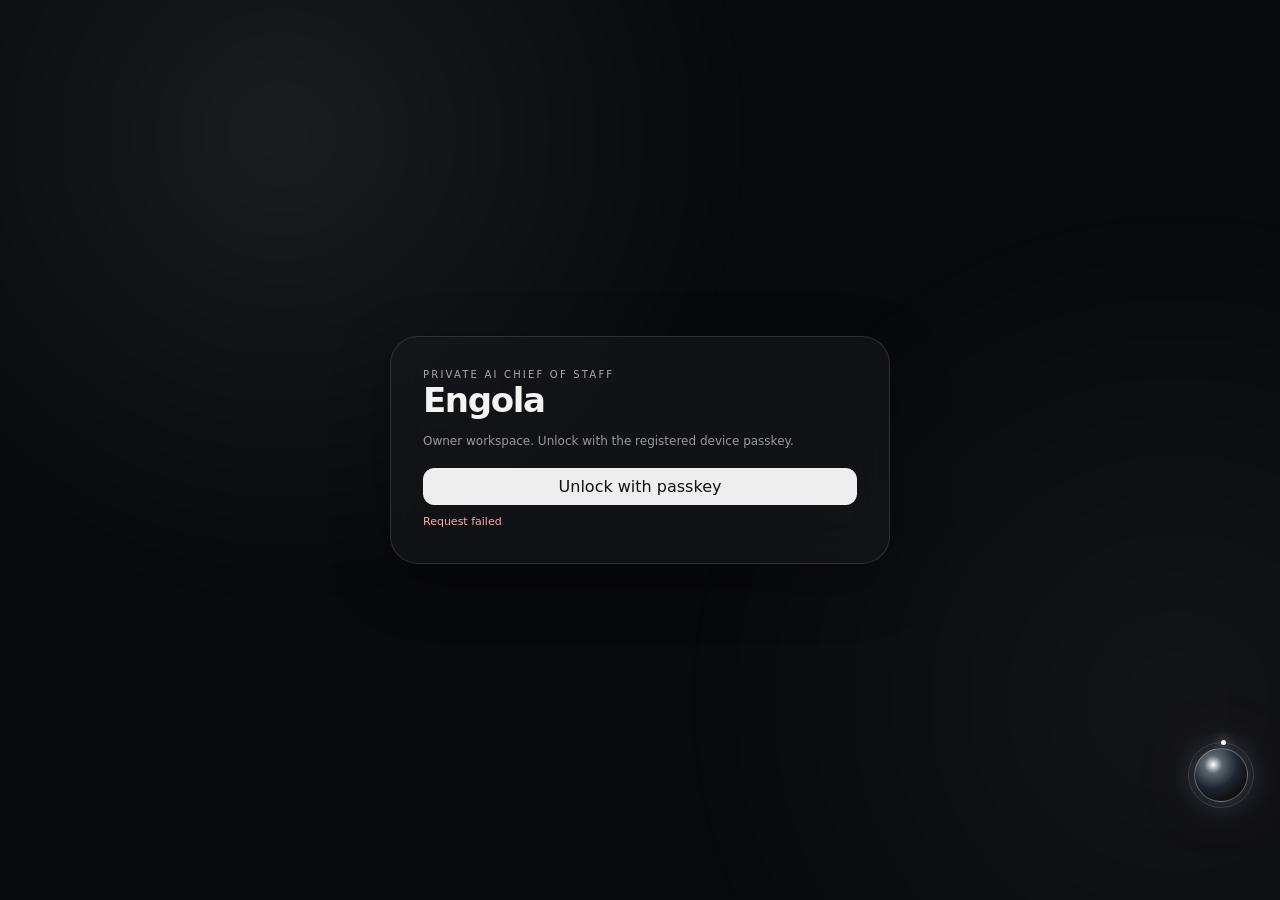
==== commit ecc3a775: "Engola v1.0 final integration platform" ====
--- a/static/index.html
+++ b/static/index.html
@@ -7,7 +7,12 @@
 <style>
 :root{--bg:#08090b;--surface:rgba(24,25,28,.62);--surface2:rgba(255,255,255,.065);--surface3:rgba(255,255,255,.035);--line:rgba(255,255,255,.12);--line2:rgba(255,255,255,.07);--text:#f4f4f2;--muted:#a6a7aa;--dim:#77797d;--good:#b8f3cf;--warn:#f4d99b;--bad:#ffaaaa;--accent:#fff;--radius:22px;--blur:24px;--wallpaper:none}*{box-sizing:border-box}html,body{margin:0;min-height:100%;background:var(--bg);color:var(--text);font-family:Inter,ui-sans-serif,system-ui,-apple-system,BlinkMacSystemFont,"Segoe UI",sans-serif}body{overflow:hidden}button,input,textarea,select{font:inherit}.hidden{display:none!important}.app{height:100dvh;display:grid;grid-template-columns:245px 1fr;position:relative;overflow:hidden;background:#08090b}.app:before{content:"";position:fixed;inset:0;background-image:var(--wallpaper);background-size:cover;background-position:center;filter:brightness(.5);z-index:0}.app:after{content:"";position:fixed;inset:0;background:linear-gradient(120deg,rgba(0,0,0,.84),rgba(0,0,0,.48) 55%,rgba(0,0,0,.72)),radial-gradient(circle at 70% 15%,rgba(255,255,255,.08),transparent 34%);z-index:0;pointer-events:none}.glass{background:var(--surface);backdrop-filter:blur(var(--blur));-webkit-backdrop-filter:blur(var(--blur));border:1px solid var(--line);box-shadow:0 18px 60px rgba(0,0,0,.28)}.side,.main{position:relative;z-index:1}.side{padding:20px 14px;border-right:1px solid var(--line2);background:rgba(8,9,11,.55);backdrop-filter:blur(28px);display:flex;flex-direction:column;min-width:0}.brand{padding:6px 12px 25px;display:flex;align-items:center;gap:11px}.mark{width:30px;height:30px;border:1px solid var(--line);border-radius:10px;display:grid;place-items:center;font-size:12px;background:var(--surface2)}.brand b{font-size:14px;letter-spacing:.34em}.brand small{display:block;color:var(--dim);font-size:9px;letter-spacing:.15em;margin-top:3px}.nav{display:grid;gap:5px}.nav button{border:1px solid transparent;background:transparent;color:#aaa;text-align:left;padding:11px 12px;border-radius:13px;cursor:pointer;display:flex;gap:11px;align-items:center}.nav button:hover,.nav button.active{background:var(--surface2);border-color:var(--line2);color:#fff}.nav i{font-style:normal;width:20px;text-align:center;color:#85868a}.sideBottom{margin-top:auto}.systemCard{padding:13px;border-radius:17px;background:var(--surface3);border:1px solid var(--line2);margin-bottom:10px}.sysline{display:flex;justify-content:space-between;gap:8px;font-size:11px}.sysline+ .sysline{margin-top:8px}.muted{color:var(--muted)}.status{display:inline-flex;align-items:center;gap:6px}.status:before{content:"";width:6px;height:6px;border-radius:50%;background:#aaa}.status.good:before{background:var(--good);box-shadow:0 0 10px rgba(184,243,207,.7)}.status.warn:before{background:var(--warn)}.status.bad:before{background:var(--bad)}.logout{width:100%;border:1px solid var(--line2);background:transparent;color:#aaa;padding:9px;border-radius:12px;cursor:pointer}.main{display:flex;flex-direction:column;min-width:0;min-height:0}.top{height:68px;flex:none;display:flex;align-items:center;justify-content:space-between;padding:0 25px;border-bottom:1px solid var(--line2);background:rgba(8,9,11,.42);backdrop-filter:blur(25px)}.crumb{font-size:12px;color:var(--muted);letter-spacing:.08em;text-transform:uppercase}.topActions{display:flex;align-items:center;gap:8px}.pill{border:1px solid var(--line);background:var(--surface2);color:#ddd;border-radius:999px;padding:7px 11px;font-size:10px}.content{flex:1;min-height:0;overflow:auto;padding:25px}.page{max-width:1240px;margin:0 auto;display:none}.page.active{display:block}.hero{min-height:235px;border-radius:28px;padding:32px;position:relative;overflow:hidden;display:flex;align-items:flex-end}.hero:after{content:"ENGOLA";position:absolute;right:-25px;top:18px;font-size:92px;font-weight:800;letter-spacing:.12em;color:rgba(255,255,255,.025);pointer-events:none}.eyebrow{font-size:10px;letter-spacing:.22em;text-transform:uppercase;color:#aaa}.hero h1{font-size:clamp(30px,5vw,56px);line-height:1;margin:10px 0 13px;letter-spacing:-.04em}.hero p{max-width:650px;color:#b7b8ba;margin:0;line-height:1.65;font-size:14px}.grid{display:grid;grid-template-columns:repeat(12,1fr);gap:14px;margin-top:14px}.card{border-radius:var(--radius);padding:20px}.span4{grid-column:span 4}.span5{grid-column:span 5}.span7{grid-column:span 7}.span8{grid-column:span 8}.span12{grid-column:span 12}.cardHead{display:flex;justify-content:space-between;align-items:center;margin-bottom:14px}.cardHead b{font-size:13px}.cardHead span{font-size:10px;color:var(--dim)}.metric{font-size:32px;letter-spacing:-.04em}.sub{font-size:11px;color:var(--muted);margin-top:5px}.list{display:grid;gap:8px}.row{border:1px solid var(--line2);background:var(--surface3);border-radius:14px;padding:12px}.row b{font-size:12px}.row small{display:block;color:var(--muted);font-size:10px;line-height:1.55;margin-top:4px}.rowActions{display:flex;gap:6px;margin-top:8px;flex-wrap:wrap}.btn{border:1px solid var(--line);background:var(--surface2);color:#eee;padding:8px 11px;border-radius:11px;cursor:pointer}.btn:hover{background:rgba(255,255,255,.11)}.btn.primary{background:#eee;color:#111;border-color:#eee}.btn.danger{color:#ffb4b4}.btn.tiny{padding:6px 9px;font-size:10px}.tag{display:inline-flex;border:1px solid var(--line2);padding:3px 7px;border-radius:999px;font-size:9px;color:#bbb}.chatShell{height:calc(100dvh - 118px);display:flex;flex-direction:column;max-width:980px;margin:0 auto}.chatHeader{display:flex;justify-content:space-between;align-items:center;margin-bottom:12px}.chatHeader h2,.pageTitle h2{margin:0;font-size:24px;letter-spacing:-.03em}.chatHeader p,.pageTitle p{margin:5px 0 0;color:var(--muted);font-size:12px}.chat{flex:1;min-height:0;overflow:auto;padding:4px 2px 14px}.msg{display:flex;margin:10px 0}.msg.user{justify-content:flex-end}.bubble{max-width:min(760px,88%);padding:14px 16px;border-radius:18px;border:1px solid var(--line2);background:var(--surface);backdrop-filter:blur(18px);line-height:1.6;font-size:13px;white-space:pre-wrap}.user .bubble{background:rgba(245,245,242,.92);color:#111;border-color:transparent}.receipt{margin-top:9px;padding-top:9px;border-top:1px solid rgba(255,255,255,.08);font-size:10px;color:#999}.receipt strong{color:#ddd}.composer{flex:none;padding-top:8px}.composerBox{display:flex;gap:9px;align-items:flex-end;padding:10px;border-radius:18px}.composer textarea{flex:1;resize:none;border:0;outline:0;background:transparent;color:#fff;min-height:42px;max-height:150px;padding:10px 8px}.composer textarea::placeholder{color:#777}.send{width:42px;height:42px;border-radius:13px;border:0;background:#f2f2ef;color:#111;cursor:pointer;font-size:18px}.quick{display:flex;gap:7px;flex-wrap:wrap;margin-bottom:12px}.quick button{border:1px solid var(--line2);background:var(--surface3);color:#bbb;border-radius:999px;padding:7px 10px;font-size:10px;cursor:pointer}.pageTitle{margin:3px 0 18px}.formGrid{display:grid;grid-template-columns:repeat(2,1fr);gap:10px}.field{display:grid;gap:6px}.field.full{grid-column:1/-1}.field label{font-size:10px;color:#999}.field input,.field textarea,.field select{width:100%;border:1px solid var(--line);background:rgba(0,0,0,.22);color:#eee;border-radius:12px;padding:10px;outline:none}.field textarea{min-height:90px;resize:vertical}.empty{color:#777;font-size:12px;padding:18px 4px}.capGrid{display:grid;grid-template-columns:repeat(2,1fr);gap:10px}.cap{padding:14px;border-radius:16px;border:1px solid var(--line2);background:var(--surface3)}.cap b{font-size:12px}.cap p{font-size:10px;color:#999;line-height:1.5;margin:5px 0}.good{color:var(--good)}.warn{color:var(--warn)}.bad{color:var(--bad)}.auth{height:100dvh;display:grid;place-items:center;padding:20px;position:relative;overflow:hidden;background:#08090b}.auth:before{content:"";position:absolute;inset:-20%;background:radial-gradient(circle at 30% 25%,rgba(255,255,255,.08),transparent 30%),radial-gradient(circle at 80% 70%,rgba(255,255,255,.05),transparent 30%);filter:blur(20px)}.authCard{width:min(500px,100%);padding:32px;border-radius:28px;position:relative}.authCard h1{font-size:34px;margin:0 0 7px;letter-spacing:-.04em}.authCard p{color:#999;font-size:12px;line-height:1.6}.authActions{display:flex;gap:8px;margin-top:16px}.authbtn{flex:1}.error{color:#ffaaaA;font-size:11px;margin-top:10px;min-height:16px}.mobileNav{display:none}.toast{position:fixed;right:18px;bottom:18px;z-index:20;background:#eee;color:#111;padding:10px 13px;border-radius:12px;font-size:11px;box-shadow:0 12px 40px #0008}.settingsPreview{height:150px;border-radius:18px;border:1px solid var(--line);background-size:cover;background-position:center;display:grid;place-items:center;color:#aaa;font-size:10px;overflow:hidden}.settingsPreview span{background:#0009;padding:8px 10px;border-radius:10px}
 @media(max-width:900px){.app{grid-template-columns:1fr}.side{display:none}.top{height:60px;padding:0 15px}.content{padding:15px 15px 82px}.mobileNav{display:flex;position:fixed;z-index:10;bottom:0;left:0;right:0;height:66px;padding:8px 9px;background:rgba(8,9,11,.78);backdrop-filter:blur(25px);border-top:1px solid var(--line2);justify-content:space-around}.mobileNav button{border:0;background:transparent;color:#888;font-size:9px;display:grid;gap:3px;place-items:center}.mobileNav button.active{color:#fff}.mobileNav i{font-style:normal;font-size:16px}.hero{padding:23px;min-height:250px}.hero h1{font-size:36px}.grid{grid-template-columns:1fr}.span4,.span5,.span7,.span8,.span12{grid-column:1}.formGrid,.capGrid{grid-template-columns:1fr}.chatShell{height:calc(100dvh - 125px)}.bubble{max-width:94%}.top .pill{display:none}}
-</style></head>
+</style><link rel="stylesheet" href="/static/engola-v14.css">
+<link rel="stylesheet" href="/static/engola-v1.css">
+<link rel="stylesheet" href="/static/engola-v1.1.css">
+<link rel="stylesheet" href="/static/engola-v16.css">
+<link rel="stylesheet" href="/static/engola-v17.css">
+</head>
 <body>
 <div id="auth" class="auth"><div class="authCard glass"><div class="eyebrow">PRIVATE AI CHIEF OF STAFF</div><h1>Engola</h1><p id="authText">Owner workspace. Unlock with the registered device passkey.</p><div id="setupArea" class="hidden"><div class="field"><label>Deployment setup token</label><input id="setupToken" type="password" autocomplete="off" placeholder="Enter the one-time setup token"></div><div class="authActions"><button class="btn primary authbtn" onclick="setupOwner()">Register this device</button></div></div><div id="loginArea"><div class="authActions"><button class="btn primary authbtn" onclick="loginOwner()">Unlock with passkey</button></div></div><div id="authError" class="error"></div></div></div>
 <div id="app" class="app hidden">
@@ -47,4 +52,9 @@
 function setBlur(v){document.documentElement.style.setProperty('--blur',v+'px');$('blurLabel').textContent=v+'px blur';localStorage.setItem('engola_blur',v)}function setWallpaper(e){const f=e.target.files[0];if(!f)return;const r=new FileReader();r.onload=()=>{document.documentElement.style.setProperty('--wallpaper',`url("${r.result}")`);$('settingsPreview').style.backgroundImage=`url("${r.result}")`;localStorage.setItem('engola_wallpaper',r.result);toast('Wallpaper saved locally to this browser.');};r.readAsDataURL(f)}function clearWallpaper(){document.documentElement.style.setProperty('--wallpaper','none');$('settingsPreview').style.backgroundImage='none';localStorage.removeItem('engola_wallpaper');toast('Wallpaper removed.')}function loadSettings(){const b=localStorage.getItem('engola_blur')||'24';$('blurRange').value=b;setBlur(b);const w=localStorage.getItem('engola_wallpaper');if(w){document.documentElement.style.setProperty('--wallpaper',`url("${w}")`);$('settingsPreview').style.backgroundImage=`url("${w}")`}}
 function escapeHtml(x){return String(x??'').replace(/[&<>"']/g,c=>({'&':'&amp;','<':'&lt;','>':'&gt;','"':'&quot;',"'":'&#39;'}[c]))}function escapeAttr(x){return escapeHtml(x).replace(/`/g,'&#96;')}function toast(x){$('toast').textContent=x;$('toast').classList.remove('hidden');clearTimeout(window._toast);window._toast=setTimeout(()=>$('toast').classList.add('hidden'),2400)}
 loadSettings();if('serviceWorker'in navigator)navigator.serviceWorker.register('/static/sw.js').catch(()=>{});boot();
-</script></body></html>
+</script><script src="/static/engola-v14.js"></script>
+<script defer src="/static/engola-v1.js"></script>
+<script defer src="/static/engola-v1.1.js"></script>
+<script defer src="/static/engola-v16.js"></script>
+<script defer src="/static/engola-v17.js"></script>
+</body></html>
--- a/static/engola-v14.css
+++ b/static/engola-v14.css
@@ -0,0 +1,19 @@
+/* Engola v0.14 Research + Knowledge UI */
+#research.page{max-width:1240px}
+.v14ResearchGrid{display:grid;grid-template-columns:minmax(0,1.35fr) minmax(300px,.65fr);gap:14px}
+.v14Panel{border-radius:22px;padding:20px}
+.v14Panel h3{margin:0 0 6px;font-size:15px}
+.v14Panel p.v14muted{margin:0 0 16px;color:#999;font-size:11px;line-height:1.6}
+.v14Form{display:grid;gap:10px}
+.v14Row{display:flex;gap:8px;align-items:center;flex-wrap:wrap}
+.v14Input{width:100%;border:1px solid var(--line);background:rgba(0,0,0,.22);color:#eee;border-radius:12px;padding:11px;outline:none}
+.v14Textarea{min-height:80px;resize:vertical}
+.v14Result{border:1px solid var(--line2);background:var(--surface3);border-radius:14px;padding:12px;margin-top:8px}
+.v14Result b{font-size:12px}.v14Result small{display:block;color:#999;font-size:10px;line-height:1.55;margin-top:4px}
+.v14Meta{display:flex;gap:6px;flex-wrap:wrap;margin-top:7px}
+.v14Status{min-height:18px;color:#aaa;font-size:10px}
+.v14Status.good{color:var(--good)}.v14Status.bad{color:var(--bad)}
+.v14SourceText{max-height:260px;overflow:auto;white-space:pre-wrap;color:#bbb;font-size:11px;line-height:1.65;margin-top:10px;padding:10px;border:1px solid var(--line2);border-radius:12px;background:rgba(0,0,0,.16)}
+.v14Wiki a{color:#eee;text-decoration:none}.v14Wiki a:hover{text-decoration:underline}
+.v14Video{aspect-ratio:16/9;width:100%;border:0;border-radius:16px;background:#000;margin-top:10px}
+@media(max-width:900px){.v14ResearchGrid{grid-template-columns:1fr}.v14Panel{padding:16px}}
--- a/static/engola-v1.css
+++ b/static/engola-v1.css
@@ -0,0 +1,8 @@
+:root{--e-bg:#081112;--e-panel:#0d1b1c;--e-panel2:#112526;--e-line:#234041;--e-text:#e7f4ef;--e-muted:#86a59e;--e-aqua:#70f1d3;--e-lime:#d6ff72;--e-red:#ff7f86;--e-radius:18px}
+#engola-v1-root{font-family:Inter,ui-sans-serif,system-ui,-apple-system,BlinkMacSystemFont,"Segoe UI",sans-serif;color:var(--e-text);background:radial-gradient(circle at 70% -10%,#183a38 0,#081112 38%);min-height:100vh;display:grid;grid-template-columns:240px minmax(0,1fr);overflow:hidden}
+#engola-v1-root *{box-sizing:border-box} .e-side{border-right:1px solid var(--e-line);background:#091718;padding:24px 16px;display:flex;flex-direction:column}.e-brand{display:flex;align-items:center;gap:10px;font-weight:800;letter-spacing:.12em;margin:0 8px 34px}.e-orb{width:25px;height:25px;border-radius:50%;background:radial-gradient(circle at 35% 30%,#fff 0 5%,var(--e-lime) 8%,var(--e-aqua) 40%,#174846 70%);box-shadow:0 0 30px #70f1d355}.e-nav{display:grid;gap:5px}.e-nav button{background:transparent;color:var(--e-muted);border:0;text-align:left;padding:11px 12px;border-radius:10px;cursor:pointer;font:inherit}.e-nav button.active,.e-nav button:hover{background:#143031;color:var(--e-aqua)}.e-sidefoot{margin-top:auto;border-top:1px solid var(--e-line);padding:16px 8px;color:var(--e-muted);font-size:11px}.e-live{color:var(--e-lime)}
+.e-main{min-width:0;padding:24px;overflow:auto}.e-head{display:flex;justify-content:space-between;align-items:flex-start;gap:18px;margin-bottom:18px}.e-kicker{font:11px ui-monospace,monospace;color:var(--e-aqua);letter-spacing:.18em}.e-head h1{font:700 clamp(25px,3vw,38px)/1.05 Georgia,serif;margin:5px 0 0}.e-status{border:1px solid var(--e-line);border-radius:999px;padding:8px 12px;font-size:11px;color:var(--e-muted)}.e-status b{color:var(--e-lime)}
+.e-grid{display:grid;grid-template-columns:minmax(0,1fr) 330px;gap:16px}.e-card{border:1px solid var(--e-line);background:linear-gradient(145deg,#0e2021,#0b1718);border-radius:var(--e-radius);box-shadow:0 12px 40px #0005}.e-cardhead{padding:16px 18px;border-bottom:1px solid var(--e-line);display:flex;justify-content:space-between}.e-label{font:11px ui-monospace,monospace;color:var(--e-aqua);letter-spacing:.14em}.e-chat{min-height:620px;display:flex;flex-direction:column}.e-messages{flex:1;overflow:auto;padding:22px;display:grid;align-content:start;gap:14px}.e-msg{max-width:86%;padding:13px 15px;border-radius:5px 15px 15px 15px;background:#133031;border:1px solid #234c4c;white-space:pre-wrap}.e-msg.user{margin-left:auto;background:#203838;border-radius:15px 5px 15px 15px}.e-msg small{display:block;color:var(--e-aqua);font:10px ui-monospace,monospace;letter-spacing:.1em;margin-bottom:6px}.e-compose{padding:14px;border-top:1px solid var(--e-line);display:flex;gap:9px}.e-compose input{flex:1;min-width:0;background:#071314;color:var(--e-text);border:1px solid #315556;border-radius:10px;padding:12px;font:inherit}.e-compose button,.e-primary{background:var(--e-lime);color:#102020;border:0;border-radius:10px;padding:0 16px;font-weight:800;cursor:pointer}.e-compose button{height:43px}.e-primary{height:40px;width:100%}
+.e-rail{display:grid;align-content:start;gap:16px}.e-cardbody{padding:16px 18px}.e-focus{display:flex;align-items:center;gap:16px}.e-ring{width:92px;height:92px;border-radius:50%;background:conic-gradient(var(--e-aqua) 0 78%,#173334 78%);display:grid;place-items:center;position:relative;flex:0 0 auto}.e-ring:after{content:"";position:absolute;inset:10px;border-radius:50%;background:#0d1b1c}.e-ring b{z-index:1;color:var(--e-lime);font-size:20px}.e-metric{color:var(--e-muted);font-size:12px}.e-metric strong{display:block;color:var(--e-text);font-size:16px;margin-bottom:4px}.e-actions{display:grid;gap:8px}.e-actions button{background:#112526;border:1px solid var(--e-line);color:var(--e-text);padding:11px;border-radius:9px;text-align:left;cursor:pointer}.e-actions button:hover{border-color:var(--e-aqua);color:var(--e-aqua)}
+.e-overview{display:grid;grid-template-columns:repeat(4,1fr);gap:10px;margin-bottom:16px}.e-stat{padding:14px;background:#102425;border:1px solid var(--e-line);border-radius:13px}.e-stat b{display:block;color:var(--e-lime);font-size:24px}.e-stat span{font-size:11px;color:var(--e-muted)}.e-two{display:grid;grid-template-columns:1.2fr .8fr;gap:16px}.e-list{display:grid;gap:0}.e-row{padding:12px 0;border-bottom:1px solid #1b3738;display:grid;grid-template-columns:1fr auto;gap:10px}.e-row:last-child{border-bottom:0}.e-row strong{font-size:13px}.e-row small{display:block;color:var(--e-muted);margin-top:3px}.e-badge{font:10px ui-monospace,monospace;color:var(--e-aqua);align-self:start}.e-btn{border:1px solid var(--e-line);background:#112526;color:var(--e-text);border-radius:8px;padding:7px 9px;cursor:pointer}.e-btn:hover{border-color:var(--e-aqua)}.e-empty{color:var(--e-muted);font-size:13px;padding:16px 0}
+@media(max-width:900px){#engola-v1-root{grid-template-columns:1fr}.e-side{border-right:0;border-bottom:1px solid var(--e-line);padding:12px;display:grid;grid-template-columns:auto 1fr;gap:12px}.e-brand{margin:0}.e-nav{display:flex;overflow:auto;justify-content:flex-end}.e-sidefoot{display:none}.e-grid{grid-template-columns:1fr}.e-rail{grid-template-columns:1fr 1fr}.e-two{grid-template-columns:1fr}.e-overview{grid-template-columns:repeat(2,1fr)}}@media(max-width:560px){.e-main{padding:14px}.e-head{display:block}.e-status{display:inline-block;margin-top:10px}.e-rail{grid-template-columns:1fr}.e-msg{max-width:96%}.e-overview{grid-template-columns:1fr 1fr}}
--- a/static/engola-v1.1.css
+++ b/static/engola-v1.1.css
@@ -0,0 +1 @@
+#engola-v1-root{background:radial-gradient(circle at 75% -15%,#1b3b37 0,#081112 34%,#050a0b 100%)}.e-side,.e-card{backdrop-filter:blur(14px)}.e-nav button{transition:.18s ease}.e-nav button.active{box-shadow:inset 2px 0 var(--e-aqua)}.e-head h1{letter-spacing:-.02em}.e-primary{box-shadow:0 5px 18px #d6ff7220}.e-row{min-height:54px}.e-msg{line-height:1.55}.e-compose{position:sticky;bottom:0;background:#0b1718ee;backdrop-filter:blur(12px)}@media(max-width:700px){.e-head h1{font-size:27px}.e-side{position:sticky;top:0;z-index:5}.e-main{padding:12px}}
--- a/static/engola-v16.css
+++ b/static/engola-v16.css
@@ -0,0 +1 @@
+.v16-grid{display:grid;grid-template-columns:repeat(2,minmax(0,1fr));gap:12px}.v16-card{border:1px solid var(--line2);background:var(--surface3);border-radius:18px;padding:16px}.v16-card h3{margin:0 0 6px;font-size:13px}.v16-card p{margin:0 0 12px;color:#999;font-size:11px;line-height:1.5}.v16-status{font-size:10px;margin-top:8px;min-height:15px}.v16-actions{display:flex;gap:7px;flex-wrap:wrap}.v16-voicebar{display:flex;gap:7px;align-items:center;margin-top:8px}.v16-speak{font-size:10px;padding:6px 9px}.v16-device-code{font:600 24px ui-monospace,monospace;letter-spacing:.18em;padding:12px;border:1px dashed var(--line);border-radius:12px;margin-top:10px;text-align:center}.v16-good{color:var(--good)}.v16-warn{color:var(--warn)}@media(max-width:900px){.v16-grid{grid-template-columns:1fr}}
--- a/static/engola-v17.css
+++ b/static/engola-v17.css
@@ -0,0 +1,14 @@
+/* Engola v0.17 — living command-centre layer */
+:root{--e17-glow:rgba(190,235,255,.22);--e17-glow2:rgba(170,130,255,.16)}
+#engola-live-core{position:fixed;right:22px;bottom:88px;z-index:30;width:74px;height:74px;border-radius:50%;display:grid;place-items:center;pointer-events:none}
+#engola-live-core .e17-orb{width:54px;height:54px;border-radius:50%;border:1px solid rgba(255,255,255,.32);background:radial-gradient(circle at 35% 30%,#fff,rgba(210,240,255,.38) 18%,rgba(120,170,255,.13) 48%,transparent 72%);box-shadow:0 0 24px var(--e17-glow),0 0 70px var(--e17-glow2);animation:e17breathe 3.8s ease-in-out infinite}
+#engola-live-core .e17-ring{position:absolute;inset:4px;border:1px solid rgba(255,255,255,.12);border-radius:50%;animation:e17spin 12s linear infinite}
+#engola-live-core .e17-ring:after{content:"";position:absolute;left:50%;top:-3px;width:5px;height:5px;border-radius:50%;background:#fff;box-shadow:0 0 12px #fff}
+.e17-live-banner{display:flex;align-items:center;gap:10px;margin:0 0 14px;padding:11px 14px;border-radius:16px;background:linear-gradient(100deg,rgba(255,255,255,.075),rgba(160,190,255,.035));border:1px solid rgba(255,255,255,.09);color:#aaa;font-size:10px;letter-spacing:.08em;text-transform:uppercase}
+.e17-live-dot{width:7px;height:7px;border-radius:50%;background:#b8f3cf;box-shadow:0 0 14px #b8f3cf;animation:e17pulse 2s infinite}
+.e17-voice-btn{margin-left:8px;border:1px solid rgba(255,255,255,.12);background:rgba(255,255,255,.05);color:#bbb;border-radius:999px;padding:5px 8px;font-size:9px;cursor:pointer}
+.e17-voice-btn:hover{color:#fff;background:rgba(255,255,255,.1)}
+@keyframes e17breathe{0%,100%{transform:scale(.94);opacity:.78}50%{transform:scale(1.06);opacity:1}}
+@keyframes e17pulse{0%,100%{opacity:.45;transform:scale(.8)}50%{opacity:1;transform:scale(1.15)}}
+@keyframes e17spin{to{transform:rotate(360deg)}}
+@media(max-width:900px){#engola-live-core{right:12px;bottom:76px;transform:scale(.84)}.e17-live-banner{font-size:9px}}
